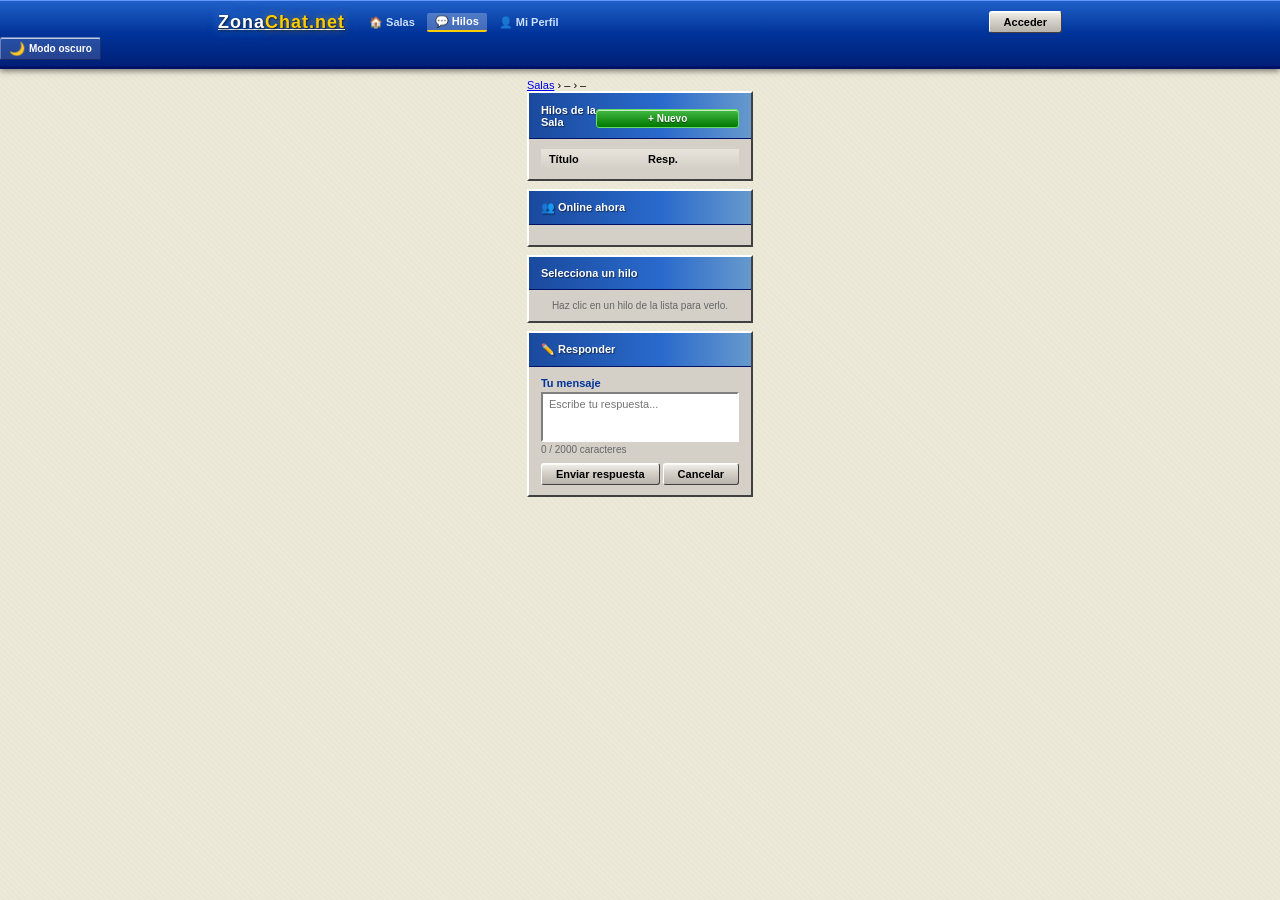
==== mi-proyecto/frontend/hilo.html @ c39f18a7 "Proyecto mejorado, frontend casi terminado" ====
<!DOCTYPE html>
<html lang="es">
<head>
<script>
    // Aplicar modo oscuro antes del primer render para evitar flash
    (function(){
        const d = localStorage.getItem('zonachat_dark');
        const sys = window.matchMedia && window.matchMedia('(prefers-color-scheme: dark)').matches;
        if (d === '1' || (d === null && sys)) document.documentElement.classList.add('dark');
    })();
</script>
    <meta charset="UTF-8"><meta name="viewport" content="width=device-width, initial-scale=1.0">
    <title>ZonaChat.net — Hilo</title>
    <meta http-equiv="Content-Security-Policy" content="default-src 'self'; script-src 'self'; style-src 'self'; img-src 'self' data:; connect-src 'self' http://localhost:3000; object-src 'none'; base-uri 'self'; form-action 'self';">
    <meta http-equiv="X-Content-Type-Options" content="nosniff">
    <meta name="referrer" content="strict-origin-when-cross-origin">
    <link rel="stylesheet" href="style.css">
    <style>
        .hilo-item { cursor:pointer; }
        .hilo-item:hover td { background:#c8d8f8; }
        .tag-nuevo { background:var(--terra-red); color:#fff; font-size:9px; padding:1px 5px; margin-left:4px; }
        .form-respuesta { background:#f0f4ff; border:1px solid #c0ccee; padding:8px; margin-top:6px; }
        .citar-bloque { background:#ffffee; border-left:3px solid #ccaa00; padding:4px 8px; margin-bottom:6px; font-size:10px; color:#665500; }
        .hilo-stats { font-size:10px; color:var(--text-system); display:flex; gap:12px; flex-wrap:wrap; }
        .acciones-hilo { display:flex; gap:4px; flex-wrap:wrap; }
    </style>
</head>
<body>
<div id="zonachat-toast-container"></div>
<nav class="glass-nav"><div class="container nav-wrapper">
    <a href="index.html" class="logo">Zona<span>Chat.net</span></a>
    <div class="nav-links">
        <a href="salas.html">🏠 Salas</a>
        <a href="hilo.html" class="activo">💬 Hilos</a>
        <a href="perfil.html">👤 Mi Perfil</a>
    </div>
    <div id="auth-controls">
        <button id="nav-login-btn" onclick="location.href='index.html'">Acceder</button>
        <button id="nav-perfil-btn" onclick="location.href='perfil.html'"></button>
        <button id="nav-mod-btn" class="btn-warn btn-small" onclick="location.href='moderacion.html'" style="display:none">🛡 Mod</button>
        <button id="nav-logout-btn" class="btn-danger btn-small" style="display:none" onclick="cerrarSesion()">Salir</button>
    </div>
</div>        <button class="dark-toggle" onclick="toggleModoOscuro()" title="Cambiar modo">
            <span class="toggle-icon">🌙</span>
            <span class="toggle-label">Modo oscuro</span>
        </button>
</nav>

<main class="container">

    <!-- Breadcrumb -->
    <div style="font-size:11px;padding:4px 0;margin-bottom:4px;color:var(--text-system)">
        <a href="salas.html">Salas</a> &rsaquo;
        <span id="bc-sala">–</span> &rsaquo;
        <span id="bc-hilo" style="color:var(--text-dark)">–</span>
    </div>

    <!-- Panel izquierdo: lista de hilos de la sala -->
    <div style="display:grid;grid-template-columns:280px 1fr;gap:8px;align-items:start">

        <div>
            <div class="glass-card">
                <div class="win-titlebar">
                    <span id="titulo-sala">Hilos de la Sala</span>
                    <button id="btn-nuevo-hilo" class="btn-small btn-success" onclick="abrirModalHilo()" style="display:none">+ Nuevo</button>
                </div>
                <div style="overflow-y:auto;max-height:480px;">
                    <table class="win-table" style="font-size:10px;">
                        <thead><tr><th>Título</th><th style="width:44px">Resp.</th></tr></thead>
                        <tbody id="lista-hilos"></tbody>
                    </table>
                </div>
            </div>

            <!-- Usuarios online en la sala -->
            <div class="glass-card">
                <div class="win-titlebar"><span>👥 Online ahora</span></div>
                <div id="lista-online" style="padding:6px 8px;"></div>
            </div>
        </div>

        <!-- Panel derecho: hilo activo -->
        <div>
            <div class="glass-card" id="panel-hilo">
                <div class="win-titlebar">
                    <span id="titulo-hilo">Selecciona un hilo</span>
                </div>
                <div id="cuerpo-hilo" class="card-body">
                    <p class="text-small text-center" style="padding:20px 0">Haz clic en un hilo de la lista para verlo.</p>
                </div>
            </div>

            <!-- Formulario nueva respuesta -->
            <div class="glass-card" id="panel-responder" style="display:none">
                <div class="win-titlebar"><span id="titulo-responder">✏️ Responder</span></div>
                <div class="card-body">
                    <div id="cita-preview" class="citar-bloque hidden"></div>
                    <div class="input-group">
                        <label for="texto-respuesta">Tu mensaje</label>
                        <textarea id="texto-respuesta" maxlength="2000" rows="4" placeholder="Escribe tu respuesta..."></textarea>
                        <span class="input-hint" id="char-count">0 / 2000 caracteres</span>
                    </div>
                    <div class="acciones-hilo">
                        <button onclick="enviarRespuesta()">Enviar respuesta</button>
                        <button onclick="cancelarRespuesta()">Cancelar</button>
                    </div>
                </div>
            </div>
        </div>
    </div>
</main>

<!-- Modal nuevo hilo -->
<div id="modal-hilo" class="modal-overlay hidden">
    <div class="glass-card modal-content" style="max-width:500px">
        <div class="win-titlebar"><span>✏️ Nuevo Hilo</span></div>
        <div class="card-body">
            <div class="input-group"><label>Título <span style="color:red">*</span></label><input type="text" id="nh-titulo" maxlength="120" placeholder="Escribe el título del hilo..."></div>
            <div class="input-group"><label>Mensaje inicial <span style="color:red">*</span></label><textarea id="nh-cuerpo" maxlength="2000" rows="5" placeholder="Escribe el primer mensaje..."></textarea></div>
            <div class="modal-buttons">
                <button onclick="confirmarNuevoHilo()" style="padding:4px 20px">Publicar</button>
                <button class="btn-danger" onclick="cerrarModalHilo()">Cancelar</button>
            </div>
        </div>
    </div>
</div>

<!-- Modal reportar -->
<div id="modal-reportar" class="modal-overlay hidden">
    <div class="glass-card modal-content">
        <div class="win-titlebar"><span>⚠️ Reportar mensaje</span></div>
        <div class="card-body">
            <p class="text-small mb-8">Indica el motivo del reporte. El equipo de moderación lo revisará.</p>
            <div class="input-group">
                <label>Motivo</label>
                <select id="reporte-motivo">
                    <option value="spam">Spam o publicidad</option>
                    <option value="ofensivo">Contenido ofensivo</option>
                    <option value="flood">Flood / repetición</option>
                    <option value="otro">Otro</option>
                </select>
            </div>
            <div class="input-group"><label>Comentario (opcional)</label><textarea id="reporte-comentario" maxlength="300" rows="3"></textarea></div>
            <div class="modal-buttons">
                <button onclick="confirmarReporte()" style="padding:4px 20px">Enviar reporte</button>
                <button class="btn-danger" onclick="cerrarModalReportar()">Cancelar</button>
            </div>
        </div>
    </div>
</div>

<script src="shared.js"></script>
<script>
'use strict';
const params    = new URLSearchParams(location.search);
const salaIdUrl = parseInt(params.get('sala')) || 1;
const hiloIdUrl = parseInt(params.get('hilo')) || null;

let hiloActivo    = null;
let citandoId     = null;
let usuarioActual = null;

window.addEventListener('DOMContentLoaded', () => {
    iniciarSesionGuardada(u => {
        usuarioActual = u;
        renderizarNavbar(u);
        if (u) document.getElementById('btn-nuevo-hilo').style.display = 'inline-block';
    }, () => renderizarNavbar(null));
    cargarSala();
    cargarOnline();
});

// ── Sala ──────────────────────────────────────────────────────────────────────
function cargarSala() {
    const sala = MOCK.salas.find(s => s.id === salaIdUrl) || MOCK.salas[0];
    document.getElementById('titulo-sala').textContent = `${sala.icono} ${sala.nombre}`;
    document.getElementById('bc-sala').textContent = sala.nombre;
    document.title = `ZonaChat.net — ${sala.nombre}`;

    const hilosDeSala = MOCK.hilos.filter(h => h.salaId === sala.id);
    const tbody = document.getElementById('lista-hilos');
    tbody.innerHTML = '';

    if (!hilosDeSala.length) {
        const tr = tbody.insertRow(); const td = tr.insertCell();
        td.colSpan=2; td.textContent='No hay hilos aún. ¡Crea el primero!';
        td.style.cssText='padding:12px;text-align:center;color:var(--text-system)';
        return;
    }

    hilosDeSala.forEach(hilo => {
        const tr = tbody.insertRow(); tr.className='hilo-item';
        tr.onclick = () => cargarHilo(hilo.id);

        const tdTit = tr.insertCell();
        const span = document.createElement('span');
        span.textContent = truncar(hilo.titulo, 40);
        span.style.fontWeight = 'bold'; span.style.color = 'var(--terra-blue-dark)';
        const autor = document.createElement('div');
        autor.textContent = `@${hilo.autor} · ${formatearFecha(hilo.fecha)}`;
        autor.style.cssText='font-size:9px;color:var(--text-system)';
        tdTit.appendChild(span); tdTit.appendChild(autor);

        const tdResp = tr.insertCell(); tdResp.textContent = hilo.respuestas.length;
        tdResp.style.cssText='text-align:center;color:var(--text-system)';
    });

    // Auto-cargar hilo si viene por URL
    const hiloInicial = hiloIdUrl
        ? hilosDeSala.find(h => h.id === hiloIdUrl)
        : hilosDeSala[0];
    if (hiloInicial) cargarHilo(hiloInicial.id);
}

// ── Hilo ──────────────────────────────────────────────────────────────────────
function cargarHilo(id) {
    hiloActivo = MOCK.hilos.find(h => h.id === id);
    if (!hiloActivo) return;

    document.getElementById('titulo-hilo').textContent = truncar(hiloActivo.titulo, 60);
    document.getElementById('bc-hilo').textContent     = truncar(hiloActivo.titulo, 40);

    const cuerpo = document.getElementById('cuerpo-hilo');
    cuerpo.innerHTML = '';

    // Mensaje original
    cuerpo.appendChild(crearTarjetaMensaje({
        id:      0,
        autor:   hiloActivo.autor,
        fecha:   hiloActivo.fecha,
        contenido: hiloActivo.contenido,
        votos:   0,
        esOriginal: true,
    }));

    // Stats
    const stats = document.createElement('div');
    stats.className = 'hilo-stats mt-4 mb-8';
    stats.innerHTML = `
        <span>👁 ${hiloActivo.vistas.toLocaleString('es-ES')} vistas</span>
        <span>💬 ${hiloActivo.respuestas.length} respuestas</span>
    `;
    cuerpo.appendChild(stats);

    // Separador
    const sep = document.createElement('hr'); sep.className='separator'; cuerpo.appendChild(sep);

    // Respuestas
    if (hiloActivo.respuestas.length === 0) {
        const p = document.createElement('p');
        p.className='text-small'; p.style.padding='8px 0';
        p.textContent = 'Sé el primero en responder.';
        cuerpo.appendChild(p);
    } else {
        hiloActivo.respuestas.forEach(r => {
            cuerpo.appendChild(crearTarjetaMensaje(r));
        });
    }

    // Botón responder
    if (usuarioActual) {
        const btnResp = document.createElement('button');
        btnResp.textContent = '✏️ Responder al hilo'; btnResp.className='mt-8';
        btnResp.onclick = () => mostrarFormRespuesta(null);
        cuerpo.appendChild(btnResp);
    }

    document.getElementById('panel-responder').style.display = 'none';
    cancelarRespuesta();
}

function crearTarjetaMensaje(r) {
    const card = document.createElement('div');
    card.className = `post-card${r.esOriginal? '':' respuesta-anidada'}`;

    // Header
    const header = document.createElement('div'); header.className='post-header';

    const av = document.createElement('div');
    av.className='avatar avatar-sm';
    av.textContent = (r.autor||'?')[0].toUpperCase();

    const nombre = document.createElement('strong'); nombre.textContent = `@${r.autor}`;
    const fecha  = document.createElement('span');  fecha.className='fecha'; fecha.textContent = formatearFecha(r.fecha);

    if (r.moderador) {
        const badge = document.createElement('span'); badge.className='badge-mod'; badge.textContent='MOD'; header.appendChild(badge);
    }
    header.append(av, nombre, fecha);
    if (r.esOriginal) {
        const badgeOP = document.createElement('span'); badgeOP.style.cssText='font-size:9px;background:#003399;color:#fff;padding:1px 5px;margin-left:2px'; badgeOP.textContent='OP'; header.appendChild(badgeOP);
    }

    // Contenido
    const content = document.createElement('div'); content.className='post-content mt-4'; content.textContent=r.contenido;

    // Acciones
    const acciones = document.createElement('div'); acciones.className='post-actions';

    const btnVotar = document.createElement('button'); btnVotar.className='btn-small';
    btnVotar.textContent=`▲ ${r.votos||0}`; btnVotar.title='Votar mensaje';
    btnVotar.onclick = () => { if(!usuarioActual){mostrarAviso('Debes iniciar sesión para votar.','error');return;} r.votos=(r.votos||0)+1; btnVotar.textContent=`▲ ${r.votos}`; mostrarAviso('Voto registrado.','success'); };

    const btnCitar = document.createElement('button'); btnCitar.className='btn-small';
    btnCitar.textContent='↩ Citar'; btnCitar.title='Citar este mensaje';
    btnCitar.onclick = () => { if(!usuarioActual){mostrarAviso('Debes iniciar sesión.','error');return;} mostrarFormRespuesta(r); };

    const btnReportar = document.createElement('button'); btnReportar.className='btn-small btn-warn';
    btnReportar.textContent='⚑ Reportar';
    btnReportar.onclick = () => { if(!usuarioActual){mostrarAviso('Debes iniciar sesión.','error');return;} abrirModalReportar(r.id||0); };

    acciones.append(btnVotar, btnCitar, btnReportar);

    // Borrar (solo mod/admin, no en mensaje original)
    if (!r.esOriginal && usuarioActual && (usuarioActual.rol==='moderador'||usuarioActual.rol==='admin')) {
        const btnBorrar = document.createElement('button'); btnBorrar.className='btn-small btn-danger';
        btnBorrar.textContent='🗑 Borrar';
        btnBorrar.onclick = () => {
            hiloActivo.respuestas = hiloActivo.respuestas.filter(x => x.id !== r.id);
            cargarHilo(hiloActivo.id);
            mostrarAviso('Mensaje eliminado.','success');
        };
        acciones.appendChild(btnBorrar);
    }

    card.append(header, content, acciones);
    return card;
}

// ── Formulario respuesta ──────────────────────────────────────────────────────
function mostrarFormRespuesta(citado) {
    citandoId = citado ? citado.id : null;
    const panel   = document.getElementById('panel-responder');
    const preview = document.getElementById('cita-preview');
    const textarea= document.getElementById('texto-respuesta');

    if (citado) {
        preview.classList.remove('hidden');
        preview.textContent = `Citando a @${citado.autor}: "${truncar(citado.contenido, 80)}"`;
        document.getElementById('titulo-responder').textContent = `↩ Respondiendo a @${citado.autor}`;
    } else {
        preview.classList.add('hidden');
        document.getElementById('titulo-responder').textContent = '✏️ Responder al hilo';
    }

    panel.style.display = 'block';
    textarea.value = '';
    textarea.focus();
    panel.scrollIntoView({ behavior: 'smooth', block: 'start' });
}

document.addEventListener('DOMContentLoaded', () => {
    const ta = document.getElementById('texto-respuesta');
    if (ta) ta.addEventListener('input', () => {
        document.getElementById('char-count').textContent = `${ta.value.length} / 2000 caracteres`;
    });
});

function cancelarRespuesta() {
    citandoId = null;
    const ta = document.getElementById('texto-respuesta');
    if (ta) ta.value = '';
    document.getElementById('cita-preview').classList.add('hidden');
}

function enviarRespuesta() {
    if (!usuarioActual) { mostrarAviso('Debes iniciar sesión.', 'error'); return; }
    if (!hiloActivo)    { mostrarAviso('Selecciona un hilo primero.', 'error'); return; }

    const ta    = document.getElementById('texto-respuesta');
    const texto = ta.value.trim();
    if (!texto) { mostrarAviso('El mensaje no puede estar vacío.', 'error'); return; }
    if (texto.length > 2000) { mostrarAviso('El mensaje es demasiado largo.', 'error'); return; }

    const nuevaResp = {
        id:        Date.now(),
        autor:     usuarioActual.nombre,
        fecha:     new Date().toISOString(),
        contenido: texto,
        votos:     0,
        moderador: usuarioActual.rol === 'moderador',
        citandoId: citandoId,
    };

    hiloActivo.respuestas.push(nuevaResp);
    cargarHilo(hiloActivo.id);
    document.getElementById('panel-responder').style.display = 'none';
    mostrarAviso('Respuesta publicada.', 'success');
    // TODO: fetch POST /api/hilos/:id/respuestas
}

// ── Nuevo hilo ────────────────────────────────────────────────────────────────
function abrirModalHilo()  { document.getElementById('modal-hilo').classList.remove('hidden'); }
function cerrarModalHilo() { document.getElementById('modal-hilo').classList.add('hidden'); }

function confirmarNuevoHilo() {
    if (!usuarioActual) { mostrarAviso('Debes iniciar sesión.', 'error'); return; }
    const titulo = document.getElementById('nh-titulo').value.trim();
    const cuerpo = document.getElementById('nh-cuerpo').value.trim();
    if (!titulo) { mostrarAviso('El título es obligatorio.', 'error'); return; }
    if (!cuerpo) { mostrarAviso('El mensaje inicial es obligatorio.', 'error'); return; }

    const nuevoHilo = {
        id: Date.now(), salaId: salaIdUrl,
        titulo, autor: usuarioActual.nombre,
        fecha: new Date().toISOString(),
        vistas: 1, contenido: cuerpo, respuestas: [],
    };
    MOCK.hilos.push(nuevoHilo);
    cerrarModalHilo();
    document.getElementById('nh-titulo').value = '';
    document.getElementById('nh-cuerpo').value = '';
    cargarSala();
    cargarHilo(nuevoHilo.id);
    mostrarAviso('Hilo creado correctamente.', 'success');
}

// ── Reporte ────────────────────────────────────────────────────────────────────
let reportandoMsgId = null;
function abrirModalReportar(id) { reportandoMsgId=id; document.getElementById('modal-reportar').classList.remove('hidden'); }
function cerrarModalReportar()  { document.getElementById('modal-reportar').classList.add('hidden'); }
function confirmarReporte() {
    const motivo = document.getElementById('reporte-motivo').value;
    MOCK.reportes.push({ id: Date.now(), tipo:'mensaje', objetivo:`msg#${reportandoMsgId}`, razon: motivo, estado:'pendiente', fecha: new Date().toISOString() });
    cerrarModalReportar();
    mostrarAviso('Reporte enviado. El equipo de moderación lo revisará.', 'success');
}

// ── Online ─────────────────────────────────────────────────────────────────────
function cargarOnline() {
    const cont = document.getElementById('lista-online');
    MOCK.usuarios.filter(u => u.estado==='online').forEach(u => {
        const div = document.createElement('div');
        div.style.cssText='display:flex;align-items:center;gap:6px;padding:3px 0;border-bottom:1px dotted #ccc;font-size:11px';
        const dot = document.createElement('span'); dot.className=`dot-${u.estado}`;
        const av  = document.createElement('div');  av.className='avatar avatar-sm'; av.textContent=u.nombre[0].toUpperCase();
        const nom = document.createElement('span'); nom.textContent=u.nombre;
        if (u.rol==='moderador') { const b=document.createElement('span'); b.className='badge-mod'; b.textContent='MOD'; div.append(dot,av,nom,b); }
        else if (u.rol==='admin') { const b=document.createElement('span'); b.className='badge-admin'; b.textContent='ADMIN'; div.append(dot,av,nom,b); }
        else div.append(dot,av,nom);
        cont.appendChild(div);
    });
}
</script>
<script>document.addEventListener("DOMContentLoaded", inicializarModoOscuro);</script>
</body></html>
---- mi-proyecto/frontend/style.css ----
/* ═══════════════════════════════════════════════════════════════════════════
   AeroForum — style.css
   Estética inspirada en el Chat de Terra (2000-2005)
   Frutiger Aero meets Windows XP / IE6 era:
   paneles con bisel, gradientes azul corporativo, gris perla, tipografía
   pequeña y densa, bordes 3D, listas de usuarios, barra de título clásica.
   ═══════════════════════════════════════════════════════════════════════════ */

/* ── Variables de color Terra ─────────────────────────────────────────────── */
:root {
    --terra-blue-dark:    #003399;   /* Azul corporativo Terra oscuro */
    --terra-blue-mid:     #0055cc;   /* Azul medio – gradientes */
    --terra-blue-light:   #4488ff;   /* Azul claro – hover, acentos */
    --terra-blue-header:  #1a4a9e;   /* Barra de título */
    --terra-green:        #009900;   /* Verde online */
    --terra-red:          #cc0000;   /* Rojo error / offline */
    --terra-yellow:       #ffcc00;   /* Amarillo – iconos especiales */

    --win-gray:           #d4d0c8;   /* Gris clásico Windows */
    --win-gray-light:     #ece9d8;   /* Fondo panel claro XP */
    --win-gray-dark:      #808080;   /* Sombra borde 3D */
    --win-white:          #ffffff;
    --win-border-light:   #ffffff;   /* Borde relieve – lado iluminado */
    --win-border-dark:    #808080;   /* Borde relieve – lado sombra */
    --win-border-darker:  #404040;   /* Borde relieve exterior */

    --text-dark:          #000000;
    --text-label:         #003399;
    --text-chat:          #111111;
    --text-system:        #666666;
    --text-white:         #ffffff;

    --font-ui:   'Tahoma', 'Arial', sans-serif;   /* Fuente icónica de Terra/XP */
    --font-size: 11px;
}

/* ── Reset ────────────────────────────────────────────────────────────────── */
*, *::before, *::after { box-sizing: border-box; margin: 0; padding: 0; }

body {
    font-family: var(--font-ui);
    font-size:   var(--font-size);
    background:  var(--win-gray-light);
    color:       var(--text-dark);
    min-height:  100vh;
    display:     flex;
    flex-direction: column;
    /* Textura de fondo sutil – el clásico patrón de escritorio */
    background-image: repeating-linear-gradient(
        45deg,
        transparent,
        transparent 2px,
        rgba(0,0,0,0.01) 2px,
        rgba(0,0,0,0.01) 4px
    );
}

/* ── Utilidad: borde bisel 3D estilo Windows ─────────────────────────────── */
.bevel {
    border-top:    2px solid var(--win-border-light);
    border-left:   2px solid var(--win-border-light);
    border-right:  2px solid var(--win-border-dark);
    border-bottom: 2px solid var(--win-border-dark);
}

.bevel-inset {
    border-top:    2px solid var(--win-border-dark);
    border-left:   2px solid var(--win-border-dark);
    border-right:  2px solid var(--win-border-light);
    border-bottom: 2px solid var(--win-border-light);
}

/* ── Contenedor principal ────────────────────────────────────────────────── */
.container {
    max-width: 860px;
    margin:    0 auto;
    padding:   0 8px;
}

/* ── Navbar / Barra superior estilo Terra ────────────────────────────────── */
.glass-nav {
    background: linear-gradient(180deg,
        #2060c8 0%,
        var(--terra-blue-dark) 50%,
        #001f77 100%
    );
    border-bottom: 3px solid #001166;
    box-shadow:    0 2px 6px rgba(0,0,0,0.5);
    padding:       6px 0;
    margin-bottom: 10px;
    /* Línea de brillo superior característica */
    border-top:    1px solid #6699ff;
}

.nav-wrapper {
    display:         flex;
    align-items:     center;
    justify-content: space-between;
    padding:         4px 8px;
}

/* Logo Terra */
.logo {
    font-size:   18px;
    font-weight: bold;
    color:       var(--text-white);
    text-shadow: 1px 1px 3px rgba(0,0,0,0.8),
                 0 0 12px rgba(100,180,255,0.6);
    letter-spacing: 1px;
    cursor: pointer;
    user-select: none;
}
.logo span {
    color: var(--terra-yellow);
    text-shadow: 1px 1px 2px rgba(0,0,0,0.6),
                 0 0 8px rgba(255,200,0,0.5);
}

/* Controles de auth en navbar */
#auth-controls {
    display: flex;
    gap: 6px;
    align-items: center;
}

/* ── Botones estilo Windows XP / Terra ────────────────────────────────────── */
button {
    font-family:   var(--font-ui);
    font-size:     11px;
    font-weight:   bold;
    padding:       4px 14px;
    cursor:        pointer;
    border:        none;
    border-radius: 3px;
    color:         var(--text-dark);
    background:    linear-gradient(180deg,
        #f0f0e8 0%,
        var(--win-gray) 45%,
        #b8b4ac 100%
    );
    border-top:    1px solid var(--win-border-light);
    border-left:   1px solid var(--win-border-light);
    border-right:  1px solid var(--win-border-darker);
    border-bottom: 1px solid var(--win-border-darker);
    box-shadow:    inset 0 1px 0 rgba(255,255,255,0.7);
    transition:    none;
    min-width: 60px;
}

button:hover {
    background: linear-gradient(180deg,
        #ddeeff 0%,
        #aaccff 45%,
        #6699dd 100%
    );
    border-color: var(--terra-blue-mid);
    color: var(--text-dark);
    transform: none;
    box-shadow: inset 0 1px 0 rgba(255,255,255,0.5);
}

button:active {
    background: linear-gradient(180deg,
        #8ab0e8 0%,
        #6699cc 100%
    );
    border-top:    1px solid var(--win-border-darker);
    border-left:   1px solid var(--win-border-darker);
    border-right:  1px solid var(--win-border-light);
    border-bottom: 1px solid var(--win-border-light);
    box-shadow: none;
}

/* Botón primario – azul Terra */
.btn-primary {
    background: linear-gradient(180deg,
        #4488ee 0%,
        var(--terra-blue-mid) 50%,
        #002288 100%
    );
    color:     var(--text-white);
    border-top:   1px solid #88aaff;
    border-left:  1px solid #88aaff;
    border-right: 1px solid #001166;
    border-bottom:1px solid #001166;
    text-shadow:  0 1px 1px rgba(0,0,0,0.6);
    width: 100%;
    padding: 6px;
}
.btn-primary:hover {
    background: linear-gradient(180deg,
        #66aaff 0%,
        #2266dd 50%,
        #0033aa 100%
    );
    color: var(--text-white);
}

/* Botón peligro */
.btn-danger {
    background: linear-gradient(180deg,
        #ff7766 0%,
        #cc2200 50%,
        #880000 100%
    );
    color: var(--text-white);
    border-color: #ff4422;
    text-shadow: 0 1px 1px rgba(0,0,0,0.6);
}
.btn-danger:hover {
    background: linear-gradient(180deg, #ff9988 0%, #dd3311 100%);
    color: var(--text-white);
}

/* Botón pequeño sidebar */
.btn-small {
    font-size: 10px;
    padding:   3px 8px;
    margin-top: 6px;
    width: 100%;
}

/* Botón éxito */
.btn-success {
    background: linear-gradient(180deg, #44bb44 0%, #007700 100%);
    color: var(--text-white);
    border-color: #66dd66;
    text-shadow: 0 1px 1px rgba(0,0,0,0.5);
    font-size: 10px;
    padding: 3px 10px;
}

/* ── Panel / Tarjeta estilo ventana Windows ───────────────────────────────── */
.glass-card {
    background:    var(--win-gray);
    border-radius: 0;
    border:        none;
    box-shadow:    none;
    padding:       0;
    margin-bottom: 8px;
    /* Borde bisel exterior completo */
    border-top:    2px solid var(--win-border-light);
    border-left:   2px solid var(--win-border-light);
    border-right:  2px solid var(--win-border-darker);
    border-bottom: 2px solid var(--win-border-darker);
    position:      relative;
    overflow:      hidden;
}

/* Barra de título azul dentro de cada panel */
.glass-card > h2:first-child,
.glass-card > header:first-child {
    background: linear-gradient(90deg,
        var(--terra-blue-header) 0%,
        #2a6acc 60%,
        #6699cc 100%
    );
    color:         var(--text-white);
    font-size:     12px;
    font-weight:   bold;
    padding:       4px 8px;
    text-shadow:   1px 1px 1px rgba(0,0,0,0.5);
    border-bottom: 1px solid #001166;
    letter-spacing: 0.3px;
    margin-bottom: 0;
}

/* Contenido interior con padding */
.glass-card > *:not(h2):not(header),
.glass-card > form {
    padding: 10px 12px;
}

/* Quitar el ::before del glassmorphism original */
.glass-card::before { display: none; }

/* ── Badge público ────────────────────────────────────────────────────────── */
.status-badge {
    background: var(--terra-green);
    color:      var(--text-white);
    font-size:  9px;
    font-weight: bold;
    padding:    1px 6px;
    border-radius: 2px;
    border: 1px solid #005500;
    text-transform: uppercase;
    letter-spacing: 0.5px;
}

.section-header {
    display:         flex;
    align-items:     center;
    justify-content: space-between;
    background: linear-gradient(90deg,
        var(--terra-blue-header) 0%,
        #2a6acc 60%,
        #6699cc 100%
    );
    padding:       4px 8px;
    border-bottom: 1px solid #001166;
}

.section-header h2 {
    color:       var(--text-white);
    font-size:   12px;
    font-weight: bold;
    text-shadow: 1px 1px 1px rgba(0,0,0,0.5);
    background:  none;
    padding:     0;
    border:      none;
}

/* ── Inputs estilo Terra ──────────────────────────────────────────────────── */
.input-group {
    margin-bottom: 8px;
}

label {
    display:     block;
    font-size:   11px;
    font-weight: bold;
    color:       var(--text-label);
    margin-bottom: 3px;
}

input[type="email"],
input[type="password"],
input[type="text"] {
    width:         100%;
    padding:       4px 6px;
    font-family:   var(--font-ui);
    font-size:     11px;
    color:         var(--text-dark);
    background:    var(--win-white);
    border-radius: 0;
    border-top:    2px solid var(--win-border-dark);
    border-left:   2px solid var(--win-border-dark);
    border-right:  2px solid var(--win-border-light);
    border-bottom: 2px solid var(--win-border-light);
    outline:       none;
    transition:    none;
}

input:focus {
    border-color:  var(--terra-blue-mid);
    box-shadow:    inset 0 0 0 1px rgba(0, 85, 204, 0.3);
}

input.valid {
    border-color: var(--terra-green) !important;
    box-shadow:   inset 0 0 0 1px rgba(0,153,0,0.3) !important;
}

input.invalid {
    border-color: var(--terra-red) !important;
    box-shadow:   inset 0 0 0 1px rgba(204,0,0,0.3) !important;
}

/* ── Hints de validación ──────────────────────────────────────────────────── */
.input-hint {
    font-size:   10px;
    display:     block;
    margin-top:  2px;
    color:       var(--text-system);
}
.hint-success { color: #005500; font-weight: bold; }
.hint-error   { color: var(--terra-red); font-weight: bold; }

/* ── Barra de fortaleza de contraseña ─────────────────────────────────────── */
.strength-meter-container {
    width:         100%;
    height:        8px;
    background:    var(--win-white);
    margin-top:    4px;
    border-top:    1px solid var(--win-border-dark);
    border-left:   1px solid var(--win-border-dark);
    border-right:  1px solid var(--win-border-light);
    border-bottom: 1px solid var(--win-border-light);
    overflow:      hidden;
}

.strength-bar {
    height:     100%;
    width:      0%;
    transition: width 0.3s ease, background 0.3s ease;
}

.weak   { background: var(--terra-red); }
.medium { background: #ff8800; }
.strong { background: var(--terra-green); }
.ultra  { background: linear-gradient(90deg, var(--terra-blue-mid), var(--terra-green)); }

/* ── Footer de formulario ─────────────────────────────────────────────────── */
.form-footer {
    font-size:  10px;
    color:      var(--text-system);
    text-align: center;
    margin-top: 6px;
    padding-top: 6px;
    border-top: 1px solid #b0acac;
}
.form-footer a {
    color:           var(--terra-blue-mid);
    text-decoration: underline;
    cursor:          pointer;
}
.form-footer a:hover { color: var(--terra-blue-dark); }

/* ── Mensajes / Posts ─────────────────────────────────────────────────────── */
#contenedor-mensajes-publicos {
    padding: 6px 8px;
    max-height: 300px;
    overflow-y: auto;
    background: var(--win-white);
    border-top:    1px solid var(--win-border-dark);
    border-left:   1px solid var(--win-border-dark);
    border-right:  1px solid var(--win-border-light);
    border-bottom: 1px solid var(--win-border-light);
    margin: 8px 10px;
}

.post-card {
    background:    var(--win-white);
    border:        none;
    border-bottom: 1px dotted #cccccc;
    border-radius: 0;
    padding:       4px 2px;
    margin-top:    0;
}
.post-card:last-child { border-bottom: none; }

.post-header {
    display:     flex;
    align-items: center;
    gap:         6px;
    margin-bottom: 2px;
}
.post-header strong {
    color:       var(--terra-blue-dark);
    font-size:   11px;
}
.post-header span {
    color:     var(--text-system);
    font-size: 9px;
}
.post-card p {
    font-size: 11px;
    color:     var(--text-chat);
    padding:   0 2px;
}

/* ── Tarjeta de invitación ────────────────────────────────────────────────── */
.invite-card {
    background: #fffff0;
    border:     1px solid #cccc00 !important;
    padding:    6px !important;
    margin:     4px 0;
    animation:  none; /* Sin pulseGlow – Terra era estático */
}
.invite-card h3 {
    font-size:    11px;
    color:        var(--terra-blue-dark);
    margin-bottom: 4px;
}

/* ── Portal – Layout de dos columnas ──────────────────────────────────────── */
.portal-grid {
    display:               grid;
    grid-template-columns: 180px 1fr;
    gap:                   6px;
    height:                calc(100vh - 80px);
    max-height:            520px;
    padding-bottom:        6px;
}

/* ── Sidebar de grupos estilo lista de usuarios Terra ─────────────────────── */
.glass-sidebar {
    background:    var(--win-gray);
    border-radius: 0;
    border-top:    2px solid var(--win-border-light);
    border-left:   2px solid var(--win-border-light);
    border-right:  2px solid var(--win-border-darker);
    border-bottom: 2px solid var(--win-border-darker);
    padding:       0;
    display:       flex;
    flex-direction: column;
    overflow:      hidden;
}

.glass-sidebar h3 {
    background: linear-gradient(90deg,
        var(--terra-blue-header) 0%,
        #2a6acc 100%
    );
    color:       var(--text-white);
    font-size:   11px;
    font-weight: bold;
    padding:     4px 8px;
    border-bottom: 1px solid #001166;
}

#lista-grupos {
    list-style: none;
    flex:       1;
    overflow-y: auto;
    background: var(--win-white);
    border-top:    1px solid var(--win-border-dark);
    border-left:   1px solid var(--win-border-dark);
    margin:     4px 6px 4px 6px;
    padding:    2px;
}

.grupo-item {
    padding:       3px 6px;
    font-size:     11px;
    cursor:        pointer;
    color:         var(--text-dark);
    border-bottom: 1px solid #eeeeee;
    display:       flex;
    align-items:   center;
    gap:           4px;
    white-space:   nowrap;
    overflow:      hidden;
    text-overflow: ellipsis;
}
.grupo-item:hover {
    background: #c8d8f8;
    color:      var(--terra-blue-dark);
}
.grupo-item.active {
    background: var(--terra-blue-mid);
    color:      var(--text-white);
    font-weight: bold;
}

/* ── Panel principal del chat ─────────────────────────────────────────────── */
.main-feed {
    display:        flex;
    flex-direction: column;
    height:         100%;
    overflow:       hidden;
}

.feed-header {
    background: linear-gradient(90deg,
        var(--terra-blue-header) 0%,
        #2a6acc 60%,
        #6699cc 100%
    );
    padding:       4px 8px;
    border-bottom: 1px solid #001166;
}
.feed-header h2 {
    color:       var(--text-white);
    font-size:   11px;
    font-weight: bold;
    text-shadow: 1px 1px 1px rgba(0,0,0,0.5);
    background:  none;
    padding:     0;
}

/* Viewport del chat – área de mensajes con scroll */
.chat-viewport {
    flex:       1;
    overflow-y: auto;
    background: var(--win-white);
    border-top:    1px solid var(--win-border-dark);
    border-left:   1px solid var(--win-border-dark);
    border-right:  1px solid var(--win-border-light);
    border-bottom: 1px solid var(--win-border-light);
    margin:     4px 6px;
    padding:    4px;
    font-size:  11px;
}

/* Scrollbar estilo Windows en el chat */
.chat-viewport::-webkit-scrollbar { width: 16px; }
.chat-viewport::-webkit-scrollbar-track {
    background: var(--win-gray);
    border-left: 1px solid var(--win-border-dark);
}
.chat-viewport::-webkit-scrollbar-thumb {
    background: linear-gradient(180deg, #e0dcd4 0%, var(--win-gray) 50%, #b0aca4 100%);
    border-top:    1px solid var(--win-border-light);
    border-left:   1px solid var(--win-border-light);
    border-right:  1px solid var(--win-border-darker);
    border-bottom: 1px solid var(--win-border-darker);
}
.chat-viewport::-webkit-scrollbar-button {
    background: var(--win-gray);
    border-top:    1px solid var(--win-border-light);
    border-left:   1px solid var(--win-border-light);
    border-right:  1px solid var(--win-border-darker);
    border-bottom: 1px solid var(--win-border-darker);
    height: 16px;
}

/* ── Área de entrada de mensaje ────────────────────────────────────────────── */
.input-area {
    padding:    4px 6px 6px;
    background: var(--win-gray);
    border-top: 1px solid var(--win-border-dark);
}

textarea {
    width:         100%;
    height:        50px;
    font-family:   var(--font-ui);
    font-size:     11px;
    color:         var(--text-dark);
    background:    var(--win-white);
    border-radius: 0;
    border-top:    2px solid var(--win-border-dark);
    border-left:   2px solid var(--win-border-dark);
    border-right:  2px solid var(--win-border-light);
    border-bottom: 2px solid var(--win-border-light);
    padding:       4px 6px;
    resize:        none;
    outline:       none;
    display:       block;
}
textarea:focus {
    border-color: var(--terra-blue-mid);
}

.input-actions {
    display:    flex;
    gap:        4px;
    margin-top: 4px;
    justify-content: flex-end;
}

/* ── Notificaciones Toast estilo Terra ────────────────────────────────────── */
#zonachat-toast-container {
    position:       fixed;
    bottom:         16px;
    right:          16px;
    z-index:        9999;
    display:        flex;
    flex-direction: column;
    gap:            4px;
}

.zonachat-toast {
    background: var(--win-gray);
    border-top:    2px solid var(--win-border-light);
    border-left:   2px solid var(--win-border-light);
    border-right:  2px solid var(--win-border-darker);
    border-bottom: 2px solid var(--win-border-darker);
    border-radius: 0;
    backdrop-filter: none;
    padding:        0;
    min-width:      240px;
    max-width:      320px;
    font-size:      11px;
    box-shadow:     2px 2px 6px rgba(0,0,0,0.4);
    animation:      slideInTerra 0.2s ease-out forwards;
    overflow:       hidden;
}

/* Barra de título del toast */
.zonachat-toast::before {
    content:    attr(data-title);
    display:    block;
    background: linear-gradient(90deg,
        var(--terra-blue-header) 0%,
        #2a6acc 60%,
        #6699cc 100%
    );
    color:       var(--text-white);
    font-size:   11px;
    font-weight: bold;
    padding:     3px 8px;
    text-shadow: 1px 1px 1px rgba(0,0,0,0.5);
}

.zonachat-toast .toast-body {
    padding: 6px 10px;
    color:   var(--text-dark);
}

.zonachat-toast.error::before {
    background: linear-gradient(90deg, #990000 0%, #cc2200 60%, #dd4422 100%);
}

.zonachat-toast.success::before {
    background: linear-gradient(90deg,
        var(--terra-blue-header) 0%,
        #2a6acc 60%,
        #6699cc 100%
    );
}

@keyframes slideInTerra {
    from { transform: translateX(110%); opacity: 0; }
    to   { transform: translateX(0);   opacity: 1; }
}

.fade-out {
    animation: fadeOutTerra 0.3s ease-in forwards;
}

@keyframes fadeOutTerra {
    to { opacity: 0; transform: translateY(8px); }
}

/* ── Modal ────────────────────────────────────────────────────────────────── */
.modal-overlay {
    position:        fixed;
    inset:           0;
    background:      rgba(0, 0, 0, 0.5);
    display:         flex;
    align-items:     center;
    justify-content: center;
    z-index:         1000;
}

.modal-content {
    min-width: 280px;
    max-width: 360px;
    width:     90%;
}

.modal-content input {
    margin-bottom: 10px;
}

.modal-buttons {
    display:         flex;
    gap:             6px;
    justify-content: flex-end;
    padding-top:     6px;
    border-top:      1px solid #b0aca4;
}

/* ── Elementos de fondo – desactivados en estilo Terra ───────────────────── */
.background-decor { display: none; }

/* ── Scrollbar global ─────────────────────────────────────────────────────── */
::-webkit-scrollbar       { width: 16px; height: 16px; }
::-webkit-scrollbar-track { background: var(--win-gray); }
::-webkit-scrollbar-thumb {
    background:    var(--win-gray);
    border-top:    1px solid var(--win-border-light);
    border-left:   1px solid var(--win-border-light);
    border-right:  1px solid var(--win-border-darker);
    border-bottom: 1px solid var(--win-border-darker);
    min-height:    20px;
}

/* ── Extras para páginas nuevas ─────────────────────────────────────────── */
.win-titlebar {
    background: linear-gradient(90deg, var(--terra-blue-header) 0%, #2a6acc 60%, #6699cc 100%);
    color: #fff; font-size: 11px; font-weight: bold;
    padding: 4px 8px; border-bottom: 1px solid #001166;
    text-shadow: 1px 1px 1px rgba(0,0,0,0.5);
    display: flex; align-items: center; justify-content: space-between;
}
.card-body { padding: 10px 12px; }
.separator { border: none; border-top: 1px solid var(--win-bd); border-bottom: 1px solid var(--win-bl); margin: 8px 0; }
.d-flex { display: flex; }
.gap-4  { gap: 4px; }
.gap-8  { gap: 8px; }
.align-center { align-items: center; }
.justify-between { justify-content: space-between; }
.text-small  { font-size: 10px; color: var(--text-system); }
.text-center { text-align: center; }
.mt-4  { margin-top: 4px; }
.mt-8  { margin-top: 8px; }
.mb-8  { margin-bottom: 8px; }
.hidden { display: none !important; }
.background-decor { display: none; }
.win-table { width: 100%; border-collapse: collapse; font-size: 11px; }
.win-table th { background: linear-gradient(180deg, #e8e4dc 0%, var(--win-gray) 100%); border-right: 1px solid var(--win-bd); border-bottom: 2px solid var(--win-bd); padding: 4px 8px; text-align: left; font-weight: bold; cursor: pointer; user-select: none; white-space: nowrap; }
.win-table th:hover { background: linear-gradient(180deg, #d0dcf0 0%, #b8c8e8 100%); }
.win-table td { padding: 3px 8px; border-bottom: 1px solid #ddd; vertical-align: middle; }
.win-table tr:hover td { background: #c8d8f8; }
.paginacion { display: flex; gap: 3px; align-items: center; padding: 4px 0; flex-wrap: wrap; }
.paginacion button { min-width: 26px; padding: 3px 6px; font-size: 11px; }
.paginacion button.activa { background: linear-gradient(180deg, #4488ee 0%, var(--terra-blue-mid) 100%); color: #fff; border-color: #001166; }
.paginacion-info { font-size: 10px; color: var(--text-system); margin-left: 8px; }
.modal-overlay { position: fixed; inset: 0; background: rgba(0,0,0,0.5); display: flex; align-items: center; justify-content: center; z-index: 1000; }
.modal-content { min-width: 280px; max-width: 420px; width: 90%; }
.modal-buttons { display: flex; gap: 6px; justify-content: flex-end; padding-top: 8px; border-top: 1px solid #b0aca4; margin-top: 8px; }
.avatar { display: inline-flex; align-items: center; justify-content: center; background: linear-gradient(135deg, #4488ee, #002288); color: #fff; font-weight: bold; user-select: none; flex-shrink: 0; border-color: var(--win-bd) var(--win-bl) var(--win-bl) var(--win-bd); border-style: solid; border-width: 1px; }
.avatar-sm { width: 24px; height: 24px; font-size: 11px; }
.avatar-md { width: 48px; height: 48px; font-size: 20px; }
.avatar-lg { width: 80px; height: 80px; font-size: 32px; }
.dot-online  { display: inline-block; width: 8px; height: 8px; border-radius: 50%; background: var(--terra-green); border: 1px solid #005500; flex-shrink: 0; }
.dot-offline { display: inline-block; width: 8px; height: 8px; border-radius: 50%; background: var(--win-gray-dark); border: 1px solid #404040; flex-shrink: 0; }
.badge-mod   { background: var(--terra-blue-mid); color: #fff; font-size: 9px; padding: 1px 5px; border: 1px solid #001166; }
.badge-admin { background: var(--terra-red); color: #fff; font-size: 9px; padding: 1px 5px; border: 1px solid #880000; }
.status-badge { background: var(--terra-green); color: #fff; font-size: 9px; font-weight: bold; padding: 1px 6px; border: 1px solid #005500; text-transform: uppercase; letter-spacing: 0.5px; }
.section-header { display: flex; align-items: center; justify-content: space-between; }
.post-card { background: var(--win-white); border-bottom: 1px dotted #ccc; padding: 6px 8px; font-size: 11px; }
.post-card:last-child { border-bottom: none; }
.post-header { display: flex; align-items: center; gap: 6px; margin-bottom: 3px; flex-wrap: wrap; }
.post-header strong { color: var(--terra-blue-dark); font-size: 11px; }
.post-header .fecha { color: var(--text-system); font-size: 10px; }
.post-content { color: var(--text-dark); line-height: 1.5; padding: 0 2px; }
.post-actions { margin-top: 5px; display: flex; gap: 4px; align-items: center; }
.respuesta-anidada { margin-left: 28px; border-left: 3px solid var(--terra-blue-light); background: #f8f8ff; }
.estado-pendiente { background: #fff3cd; color: #664d00; border: 1px solid #ffcc00; padding: 1px 6px; font-size: 10px; }
.estado-resuelto  { background: #d4edda; color: #155724; border: 1px solid #28a745; padding: 1px 6px; font-size: 10px; }
.nav-links { display: flex; gap: 4px; align-items: center; flex: 1; padding-left: 16px; }
.nav-links a { color: #cce0ff; font-size: 11px; font-weight: bold; text-decoration: none; padding: 2px 8px; border-radius: 2px; }
.nav-links a:hover  { background: rgba(255,255,255,0.2); color: #fff; }
.nav-links a.activo { background: rgba(255,255,255,0.25); color: #fff; border-bottom: 2px solid var(--terra-yellow); }
#nav-perfil-btn, #nav-mod-btn, #nav-logout-btn { display: none; }
.btn-warn { background: linear-gradient(180deg, #ffdd55 0%, #cc8800 100%); color: #442200; border-color: #ffee88 #885500 #885500 #ffee88; }
.btn-warn:hover { background: linear-gradient(180deg, #ffee88 0%, #ddaa00 100%); }

/* ══════════════════════════════════════════════════════════════════════════
   MODO OSCURO — ZonaChat.net
   Activado añadiendo la clase 'dark' al <html>.
   Paleta: fondo carbón, paneles gris pizarra, acentos azul eléctrico.
   Mantiene el lenguaje visual Win98/Terra pero con cromatismo nocturno.
   ══════════════════════════════════════════════════════════════════════════ */

html.dark {
    --terra-blue-dark:   #5599ff;
    --terra-blue-mid:    #4488ee;
    --terra-blue-light:  #88bbff;
    --terra-blue-header: #1a3a6e;
    --terra-green:       #44cc44;
    --terra-red:         #ff5555;
    --terra-yellow:      #ffdd44;

    --win-gray:          #2d2d2d;
    --win-gray-light:    #1a1a1a;
    --win-gray-dark:     #555555;
    --win-white:         #1e1e1e;
    --win-bl:            #555555;
    --win-bd:            #111111;
    --win-bdd:           #000000;

    --text-dark:         #e8e8e8;
    --text-label:        #88bbff;
    --text-system:       #888888;
    --text-white:        #ffffff;
    --text-link:         #77aaff;
}

/* Fondo general oscuro */
html.dark body {
    background: #1a1a1a;
    color: var(--text-dark);
}

/* Navbar oscura */
html.dark .glass-nav {
    background: linear-gradient(180deg, #0d1f44 0%, #0a1530 55%, #060e20 100%);
    border-top-color: #2244aa;
    border-bottom-color: #000;
}

/* Barras de título de panel */
html.dark .win-titlebar,
html.dark .glass-card > h2:first-child {
    background: linear-gradient(90deg, #0d1f44 0%, #1a3a6e 60%, #2a4a8e 100%);
    border-bottom-color: #000;
}

/* Paneles / glass-card */
html.dark .glass-card {
    background: var(--win-gray);
    border-color: #444 #000 #000 #444;
}

/* Inputs */
html.dark input[type="email"],
html.dark input[type="password"],
html.dark input[type="text"],
html.dark input[type="search"],
html.dark select,
html.dark textarea {
    background: #141414;
    color: #e0e0e0;
    border-color: #111 #444 #444 #111;
}
html.dark input::placeholder,
html.dark textarea::placeholder { color: #555; }
html.dark input:focus,
html.dark select:focus,
html.dark textarea:focus {
    border-color: var(--terra-blue-mid);
    box-shadow: inset 0 0 0 1px rgba(68,136,238,0.4);
}

/* Botones base */
html.dark button,
html.dark .btn {
    background: linear-gradient(180deg, #3a3a3a 0%, #2a2a2a 50%, #1a1a1a 100%);
    color: #ddd;
    border-color: #555 #111 #111 #555;
    box-shadow: inset 0 1px 0 rgba(255,255,255,0.08);
}
html.dark button:hover,
html.dark .btn:hover {
    background: linear-gradient(180deg, #1a3a6e 0%, #0d2550 100%);
    color: #fff;
    border-color: var(--terra-blue-mid);
}
html.dark button:active { background: #0a1a3a; }

/* Botón primario oscuro */
html.dark .btn-primary {
    background: linear-gradient(180deg, #2255cc 0%, #1144aa 50%, #0033880 100%);
    color: #fff;
    border-color: #4477ee #001155 #001155 #4477ee;
}
html.dark .btn-primary:hover {
    background: linear-gradient(180deg, #3366dd 0%, #2255bb 100%);
}

/* Tabla */
html.dark .win-table th {
    background: linear-gradient(180deg, #333 0%, #222 100%);
    color: #ccc;
    border-color: #111;
}
html.dark .win-table td { border-bottom-color: #333; color: #ddd; }
html.dark .win-table tr:hover td { background: #1a3a6e; }

/* Posts / mensajes */
html.dark .post-card {
    background: #1e1e1e;
    border-bottom-color: #333;
}
html.dark .post-header strong { color: var(--terra-blue-light); }
html.dark .post-content       { color: #ccc; }

/* Contenedores con fondo blanco */
html.dark #contenedor-mensajes-publicos,
html.dark .chat-viewport,
html.dark #lista-grupos,
html.dark .sugerencias,
html.dark .razones-box,
html.dark .details-box,
html.dark .resumen-stat,
html.dark .usuario-actual-box {
    background: #141414;
    border-color: #111 #444 #444 #111;
    color: #ccc;
}

/* Scrollbar oscuro */
html.dark ::-webkit-scrollbar-track  { background: #1a1a1a; }
html.dark ::-webkit-scrollbar-thumb  { background: #333; border-color: #444 #111 #111 #444; }
html.dark ::-webkit-scrollbar-button { background: #2a2a2a; border-color: #444 #111 #111 #444; }

/* Toasts oscuros */
html.dark .zonachat-toast {
    background: #2a2a2a;
    border-color: #444 #000 #000 #444;
    box-shadow: 3px 3px 10px rgba(0,0,0,0.7);
}
html.dark .zonachat-toast .toast-body { color: #ddd; }

/* Separador */
html.dark .separator {
    border-top-color: #111;
    border-bottom-color: #444;
}

/* Nav links */
html.dark .nav-links a       { color: #88aadd; }
html.dark .nav-links a:hover { background: rgba(255,255,255,0.1); color: #fff; }
html.dark .nav-links a.activo { border-bottom-color: var(--terra-yellow); }

/* Form footer */
html.dark .form-footer        { color: #666; border-top-color: #333; }
html.dark .form-footer a      { color: var(--terra-blue-light); }

/* Strength bar container */
html.dark .strength-meter-container { background: #111; border-color: #111 #444 #444 #111; }

/* Grupo items sidebar */
html.dark .grupo-item         { color: #ccc; border-bottom-color: #333; }
html.dark .grupo-item:hover   { background: #1a3a6e; color: #fff; }
html.dark .grupo-item.active  { background: var(--terra-blue-mid); }

/* Modal overlay */
html.dark .modal-overlay { background: rgba(0,0,0,0.75); }

/* Badges */
html.dark .badge-mod   { background: #1a3a7e; border-color: #000; }
html.dark .badge-admin { background: #7e1a1a; border-color: #000; }

/* Status bar en páginas de error */
html.dark .status-bar  { background: #222; border-top-color: #111; color: #888; }
html.dark .status-bar span { border-right-color: #333; }

/* Tabs en perfil */
html.dark .tab-btn       { background: #2a2a2a; color: #aaa; border-color: #111; }
html.dark .tab-btn.activa { background: #1e1e1e; color: var(--terra-blue-light); border-bottom-color: #1e1e1e; }
html.dark .tab-panel      { background: #1e1e1e; border-color: #111; color: #ccc; }

/* Panel moderación */
html.dark .mod-nav-item       { color: #ccc; border-bottom-color: #333; }
html.dark .mod-nav-item:hover { background: #1a3a6e; }
html.dark .mod-nav-item.activo { background: var(--terra-blue-mid); color: #fff; }

/* Toggle oscuro visible */
.dark-toggle {
    display: inline-flex;
    align-items: center;
    gap: 4px;
    font-size: 10px;
    font-weight: bold;
    cursor: pointer;
    padding: 3px 8px;
    border-color: rgba(255,255,255,0.3) rgba(0,0,0,0.3) rgba(0,0,0,0.3) rgba(255,255,255,0.3);
    border-style: solid;
    border-width: 1px;
    background: rgba(255,255,255,0.15);
    color: #fff;
    border-radius: 2px;
    user-select: none;
    transition: background 0.15s;
}
.dark-toggle:hover { background: rgba(255,255,255,0.25); }
.dark-toggle .toggle-icon { font-size: 13px; }
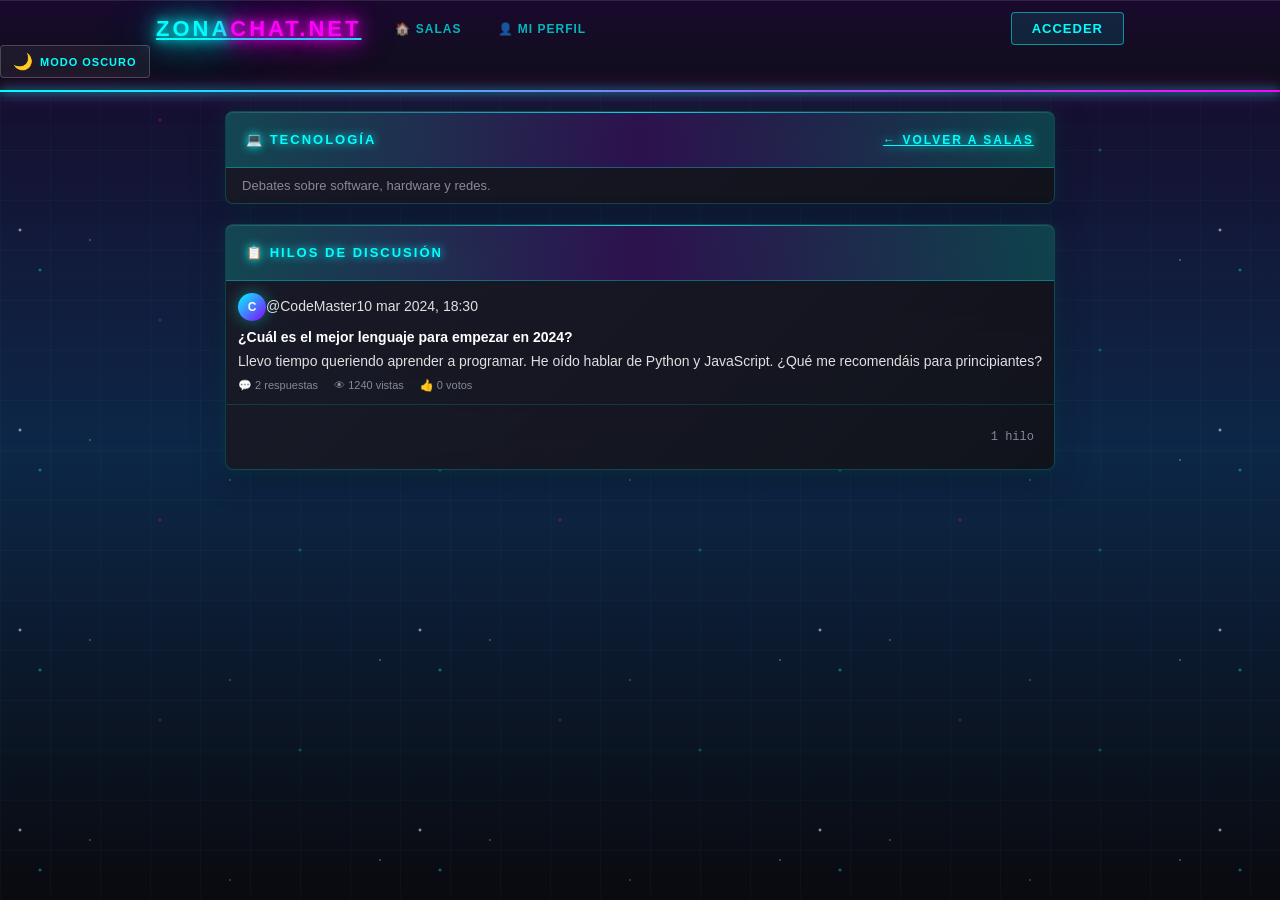
==== commit ab162974: "Medio funcional" ====
--- a/mi-proyecto/frontend/hilo.html
+++ b/mi-proyecto/frontend/hilo.html
@@ -2,7 +2,6 @@
 <html lang="es">
 <head>
 <script>
-    // Aplicar modo oscuro antes del primer render para evitar flash
     (function(){
         const d = localStorage.getItem('zonachat_dark');
         const sys = window.matchMedia && window.matchMedia('(prefers-color-scheme: dark)').matches;
@@ -11,19 +10,11 @@
 </script>
     <meta charset="UTF-8"><meta name="viewport" content="width=device-width, initial-scale=1.0">
     <title>ZonaChat.net — Hilo</title>
-    <meta http-equiv="Content-Security-Policy" content="default-src 'self'; script-src 'self'; style-src 'self'; img-src 'self' data:; connect-src 'self' http://localhost:3000; object-src 'none'; base-uri 'self'; form-action 'self';">
+    <meta http-equiv="Content-Security-Policy" content="default-src 'self'; script-src 'self' 'unsafe-inline'; style-src 'self' 'unsafe-inline' https://fonts.googleapis.com; img-src 'self' data:; connect-src 'self' http://localhost:3000; font-src 'self' https://fonts.gstatic.com; object-src 'none'; base-uri 'self'; form-action 'self';">
     <meta http-equiv="X-Content-Type-Options" content="nosniff">
     <meta name="referrer" content="strict-origin-when-cross-origin">
+    <link rel="icon" type="image/x-icon" href="favicon.ico">
     <link rel="stylesheet" href="style.css">
-    <style>
-        .hilo-item { cursor:pointer; }
-        .hilo-item:hover td { background:#c8d8f8; }
-        .tag-nuevo { background:var(--terra-red); color:#fff; font-size:9px; padding:1px 5px; margin-left:4px; }
-        .form-respuesta { background:#f0f4ff; border:1px solid #c0ccee; padding:8px; margin-top:6px; }
-        .citar-bloque { background:#ffffee; border-left:3px solid #ccaa00; padding:4px 8px; margin-bottom:6px; font-size:10px; color:#665500; }
-        .hilo-stats { font-size:10px; color:var(--text-system); display:flex; gap:12px; flex-wrap:wrap; }
-        .acciones-hilo { display:flex; gap:4px; flex-wrap:wrap; }
-    </style>
 </head>
 <body>
 <div id="zonachat-toast-container"></div>
@@ -31,12 +22,11 @@
     <a href="index.html" class="logo">Zona<span>Chat.net</span></a>
     <div class="nav-links">
         <a href="salas.html">🏠 Salas</a>
-        <a href="hilo.html" class="activo">💬 Hilos</a>
         <a href="perfil.html">👤 Mi Perfil</a>
     </div>
     <div id="auth-controls">
         <button id="nav-login-btn" onclick="location.href='index.html'">Acceder</button>
-        <button id="nav-perfil-btn" onclick="location.href='perfil.html'"></button>
+        <button id="nav-perfil-btn" onclick="location.href='perfil.html'" style="display:none"></button>
         <button id="nav-mod-btn" class="btn-warn btn-small" onclick="location.href='moderacion.html'" style="display:none">🛡 Mod</button>
         <button id="nav-logout-btn" class="btn-danger btn-small" style="display:none" onclick="cerrarSesion()">Salir</button>
     </div>
@@ -47,400 +37,280 @@
 </nav>
 
 <main class="container">
-
-    <!-- Breadcrumb -->
-    <div style="font-size:11px;padding:4px 0;margin-bottom:4px;color:var(--text-system)">
-        <a href="salas.html">Salas</a> &rsaquo;
-        <span id="bc-sala">–</span> &rsaquo;
-        <span id="bc-hilo" style="color:var(--text-dark)">–</span>
-    </div>
-
-    <!-- Panel izquierdo: lista de hilos de la sala -->
-    <div style="display:grid;grid-template-columns:280px 1fr;gap:8px;align-items:start">
-
-        <div>
-            <div class="glass-card">
-                <div class="win-titlebar">
-                    <span id="titulo-sala">Hilos de la Sala</span>
-                    <button id="btn-nuevo-hilo" class="btn-small btn-success" onclick="abrirModalHilo()" style="display:none">+ Nuevo</button>
+    <!-- Info de la sala -->
+    <div class="glass-card">
+        <div class="win-titlebar">
+            <span id="sala-titulo">💬 Cargando sala...</span>
+            <a href="salas.html" style="color: var(--neon-cyan); font-size: 12px;">← Volver a salas</a>
+        </div>
+        <div class="card-body" style="padding: 10px 16px;">
+            <p id="sala-descripcion" style="font-size: 13px; color: var(--text-dim); margin: 0;"></p>
+        </div>
+    </div>
+
+    <!-- Botón nuevo hilo -->
+    <div id="nuevo-hilo-section" class="glass-card" style="display: none;">
+        <div class="card-body">
+            <button class="btn-primary" onclick="mostrarFormNuevoHilo()" style="width: auto;">✏️ Crear nuevo hilo</button>
+        </div>
+    </div>
+
+    <!-- Formulario nuevo hilo -->
+    <div id="form-nuevo-hilo" class="glass-card" style="display: none;">
+        <div class="win-titlebar"><span>✏️ Nuevo Hilo de Discusión</span></div>
+        <div class="card-body">
+            <form onsubmit="crearHilo(event)">
+                <div class="input-group">
+                    <label for="hilo-titulo">Título *</label>
+                    <input type="text" id="hilo-titulo" maxlength="100" placeholder="Título del hilo..." required>
                 </div>
-                <div style="overflow-y:auto;max-height:480px;">
-                    <table class="win-table" style="font-size:10px;">
-                        <thead><tr><th>Título</th><th style="width:44px">Resp.</th></tr></thead>
-                        <tbody id="lista-hilos"></tbody>
-                    </table>
+                <div class="input-group">
+                    <label for="hilo-contenido">Mensaje inicial *</label>
+                    <textarea id="hilo-contenido" maxlength="2000" rows="4" placeholder="Escribe tu mensaje..." required></textarea>
                 </div>
-            </div>
-
-            <!-- Usuarios online en la sala -->
-            <div class="glass-card">
-                <div class="win-titlebar"><span>👥 Online ahora</span></div>
-                <div id="lista-online" style="padding:6px 8px;"></div>
-            </div>
-        </div>
-
-        <!-- Panel derecho: hilo activo -->
-        <div>
-            <div class="glass-card" id="panel-hilo">
-                <div class="win-titlebar">
-                    <span id="titulo-hilo">Selecciona un hilo</span>
+                <div style="display: flex; gap: 10px; justify-content: flex-end;">
+                    <button type="button" onclick="ocultarFormNuevoHilo()">Cancelar</button>
+                    <button type="submit" class="btn-primary"> Publicar hilo</button>
                 </div>
-                <div id="cuerpo-hilo" class="card-body">
-                    <p class="text-small text-center" style="padding:20px 0">Haz clic en un hilo de la lista para verlo.</p>
-                </div>
-            </div>
-
-            <!-- Formulario nueva respuesta -->
-            <div class="glass-card" id="panel-responder" style="display:none">
-                <div class="win-titlebar"><span id="titulo-responder">✏️ Responder</span></div>
-                <div class="card-body">
-                    <div id="cita-preview" class="citar-bloque hidden"></div>
-                    <div class="input-group">
-                        <label for="texto-respuesta">Tu mensaje</label>
-                        <textarea id="texto-respuesta" maxlength="2000" rows="4" placeholder="Escribe tu respuesta..."></textarea>
-                        <span class="input-hint" id="char-count">0 / 2000 caracteres</span>
-                    </div>
-                    <div class="acciones-hilo">
-                        <button onclick="enviarRespuesta()">Enviar respuesta</button>
-                        <button onclick="cancelarRespuesta()">Cancelar</button>
-                    </div>
-                </div>
-            </div>
+            </form>
+        </div>
+    </div>
+
+    <!-- Lista de hilos -->
+    <div class="glass-card">
+        <div class="win-titlebar"><span>📋 Hilos de discusión</span></div>
+        <div id="hilos-contenedor" style="padding: 12px;">
+            <!-- Hilos se cargan aquí -->
+        </div>
+        <div class="card-body d-flex justify-between align-center" style="border-top: 1px solid rgba(0,255,255,0.15);">
+            <div class="paginacion" id="paginacion"></div>
+            <span id="paginacion-info" class="paginacion-info"></span>
         </div>
     </div>
 </main>
-
-<!-- Modal nuevo hilo -->
-<div id="modal-hilo" class="modal-overlay hidden">
-    <div class="glass-card modal-content" style="max-width:500px">
-        <div class="win-titlebar"><span>✏️ Nuevo Hilo</span></div>
-        <div class="card-body">
-            <div class="input-group"><label>Título <span style="color:red">*</span></label><input type="text" id="nh-titulo" maxlength="120" placeholder="Escribe el título del hilo..."></div>
-            <div class="input-group"><label>Mensaje inicial <span style="color:red">*</span></label><textarea id="nh-cuerpo" maxlength="2000" rows="5" placeholder="Escribe el primer mensaje..."></textarea></div>
-            <div class="modal-buttons">
-                <button onclick="confirmarNuevoHilo()" style="padding:4px 20px">Publicar</button>
-                <button class="btn-danger" onclick="cerrarModalHilo()">Cancelar</button>
-            </div>
-        </div>
-    </div>
-</div>
-
-<!-- Modal reportar -->
-<div id="modal-reportar" class="modal-overlay hidden">
-    <div class="glass-card modal-content">
-        <div class="win-titlebar"><span>⚠️ Reportar mensaje</span></div>
-        <div class="card-body">
-            <p class="text-small mb-8">Indica el motivo del reporte. El equipo de moderación lo revisará.</p>
-            <div class="input-group">
-                <label>Motivo</label>
-                <select id="reporte-motivo">
-                    <option value="spam">Spam o publicidad</option>
-                    <option value="ofensivo">Contenido ofensivo</option>
-                    <option value="flood">Flood / repetición</option>
-                    <option value="otro">Otro</option>
-                </select>
-            </div>
-            <div class="input-group"><label>Comentario (opcional)</label><textarea id="reporte-comentario" maxlength="300" rows="3"></textarea></div>
-            <div class="modal-buttons">
-                <button onclick="confirmarReporte()" style="padding:4px 20px">Enviar reporte</button>
-                <button class="btn-danger" onclick="cerrarModalReportar()">Cancelar</button>
-            </div>
-        </div>
-    </div>
-</div>
 
 <script src="shared.js"></script>
 <script>
 'use strict';
-const params    = new URLSearchParams(location.search);
-const salaIdUrl = parseInt(params.get('sala')) || 1;
-const hiloIdUrl = parseInt(params.get('hilo')) || null;
-
-let hiloActivo    = null;
-let citandoId     = null;
+let salaActual = null;
 let usuarioActual = null;
+let hilos = [];
+let pagina = 1;
+const POR_PAG = 10;
+
+// Obtener ID de sala de la URL
+const urlParams = new URLSearchParams(window.location.search);
+const salaId = parseInt(urlParams.get('sala')) || 1;
 
 window.addEventListener('DOMContentLoaded', () => {
     iniciarSesionGuardada(u => {
         usuarioActual = u;
         renderizarNavbar(u);
-        if (u) document.getElementById('btn-nuevo-hilo').style.display = 'inline-block';
-    }, () => renderizarNavbar(null));
+        document.getElementById('nuevo-hilo-section').style.display = 'block';
+    }, () => {
+        renderizarNavbar(null);
+    });
+
     cargarSala();
-    cargarOnline();
+    cargarHilos();
 });
 
-// ── Sala ──────────────────────────────────────────────────────────────────────
-function cargarSala() {
-    const sala = MOCK.salas.find(s => s.id === salaIdUrl) || MOCK.salas[0];
-    document.getElementById('titulo-sala').textContent = `${sala.icono} ${sala.nombre}`;
-    document.getElementById('bc-sala').textContent = sala.nombre;
-    document.title = `ZonaChat.net — ${sala.nombre}`;
-
-    const hilosDeSala = MOCK.hilos.filter(h => h.salaId === sala.id);
-    const tbody = document.getElementById('lista-hilos');
-    tbody.innerHTML = '';
-
-    if (!hilosDeSala.length) {
-        const tr = tbody.insertRow(); const td = tr.insertCell();
-        td.colSpan=2; td.textContent='No hay hilos aún. ¡Crea el primero!';
-        td.style.cssText='padding:12px;text-align:center;color:var(--text-system)';
+async function cargarSala() {
+    try {
+        const res = await apiFetch(`/salas/${salaId}`);
+        if (res.ok) {
+            const data = await res.json();
+            salaActual = data.sala;
+            document.getElementById('sala-titulo').textContent = `${salaActual.icono || '💬'} ${salaActual.nombre}`;
+            document.getElementById('sala-descripcion').textContent = salaActual.descripcion || '';
+            document.title = `${salaActual.nombre} — ZonaChat.net`;
+        } else {
+            // Fallback a datos mock
+            const salaMock = MOCK.salas.find(s => s.id === salaId);
+            if (salaMock) {
+                salaActual = salaMock;
+                document.getElementById('sala-titulo').textContent = `${salaMock.icono} ${salaMock.nombre}`;
+                document.getElementById('sala-descripcion').textContent = salaMock.descripcion;
+            }
+        }
+    } catch (error) {
+        // Fallback a datos mock
+        const salaMock = MOCK.salas.find(s => s.id === salaId);
+        if (salaMock) {
+            salaActual = salaMock;
+            document.getElementById('sala-titulo').textContent = `${salaMock.icono} ${salaMock.nombre}`;
+            document.getElementById('sala-descripcion').textContent = salaMock.descripcion;
+        }
+    }
+}
+
+async function cargarHilos() {
+    const contenedor = document.getElementById('hilos-contenedor');
+    contenedor.innerHTML = '<p style="text-align: center; color: var(--text-dim); padding: 20px;">Cargando hilos...</p>';
+
+    try {
+        const res = await apiFetch(`/mensajes?sala=${salaId}`);
+        if (res.ok) {
+            const data = await res.json();
+            hilos = data.mensajes || [];
+        } else {
+            // Fallback a datos mock
+            hilos = MOCK.hilos.filter(h => h.salaId === salaId);
+        }
+    } catch (error) {
+        // Fallback a datos mock
+        hilos = MOCK.hilos.filter(h => h.salaId === salaId);
+    }
+
+    if (hilos.length === 0) {
+        contenedor.innerHTML = '<p style="text-align: center; color: var(--text-dim); padding: 20px;">No hay hilos en esta sala. ¡Sé el primero en crear uno!</p>';
+        document.getElementById('paginacion').innerHTML = '';
+        document.getElementById('paginacion-info').textContent = '';
         return;
     }
 
-    hilosDeSala.forEach(hilo => {
-        const tr = tbody.insertRow(); tr.className='hilo-item';
-        tr.onclick = () => cargarHilo(hilo.id);
-
-        const tdTit = tr.insertCell();
-        const span = document.createElement('span');
-        span.textContent = truncar(hilo.titulo, 40);
-        span.style.fontWeight = 'bold'; span.style.color = 'var(--terra-blue-dark)';
-        const autor = document.createElement('div');
-        autor.textContent = `@${hilo.autor} · ${formatearFecha(hilo.fecha)}`;
-        autor.style.cssText='font-size:9px;color:var(--text-system)';
-        tdTit.appendChild(span); tdTit.appendChild(autor);
-
-        const tdResp = tr.insertCell(); tdResp.textContent = hilo.respuestas.length;
-        tdResp.style.cssText='text-align:center;color:var(--text-system)';
+    renderHilos();
+}
+
+function renderHilos() {
+    const contenedor = document.getElementById('hilos-contenedor');
+    contenedor.innerHTML = '';
+
+    const inicio = (pagina - 1) * POR_PAG;
+    const slice = hilos.slice(inicio, inicio + POR_PAG);
+
+    slice.forEach(hilo => {
+        const card = document.createElement('div');
+        card.className = 'mensaje-card';
+        card.style.cursor = 'pointer';
+        card.onclick = () => location.href = `hilo.html?sala=${salaId}&hilo=${hilo.id}`;
+
+        const header = document.createElement('div');
+        header.className = 'mensaje-header';
+
+        const avatar = document.createElement('div');
+        avatar.className = 'avatar avatar-sm';
+        avatar.textContent = (hilo.autor || '?')[0].toUpperCase();
+
+        const autor = document.createElement('span');
+        autor.className = 'mensaje-autor';
+        autor.textContent = `@${hilo.autor}`;
+
+        const fecha = document.createElement('span');
+        fecha.className = 'mensaje-fecha';
+        fecha.textContent = formatearFecha(hilo.fecha || hilo.creado_en);
+
+        header.append(avatar, autor, fecha);
+
+        const titulo = document.createElement('h4');
+        titulo.style.cssText = 'margin: 8px 0; color: var(--text-bright); font-size: 14px;';
+        titulo.textContent = hilo.titulo || 'Sin título';
+
+        const contenido = document.createElement('p');
+        contenido.className = 'mensaje-contenido';
+        contenido.textContent = truncar(hilo.contenido, 150);
+
+        const stats = document.createElement('div');
+        stats.style.cssText = 'display: flex; gap: 16px; margin-top: 10px; font-size: 11px; color: var(--text-dim);';
+        stats.innerHTML = `
+            <span>💬 ${hilo.respuestas ? hilo.respuestas.length : 0} respuestas</span>
+            <span>👁 ${hilo.vistas || 0} vistas</span>
+            <span>👍 ${hilo.votos || 0} votos</span>
+        `;
+
+        card.append(header, titulo, contenido, stats);
+        contenedor.appendChild(card);
     });
 
-    // Auto-cargar hilo si viene por URL
-    const hiloInicial = hiloIdUrl
-        ? hilosDeSala.find(h => h.id === hiloIdUrl)
-        : hilosDeSala[0];
-    if (hiloInicial) cargarHilo(hiloInicial.id);
-}
-
-// ── Hilo ──────────────────────────────────────────────────────────────────────
-function cargarHilo(id) {
-    hiloActivo = MOCK.hilos.find(h => h.id === id);
-    if (!hiloActivo) return;
-
-    document.getElementById('titulo-hilo').textContent = truncar(hiloActivo.titulo, 60);
-    document.getElementById('bc-hilo').textContent     = truncar(hiloActivo.titulo, 40);
-
-    const cuerpo = document.getElementById('cuerpo-hilo');
-    cuerpo.innerHTML = '';
-
-    // Mensaje original
-    cuerpo.appendChild(crearTarjetaMensaje({
-        id:      0,
-        autor:   hiloActivo.autor,
-        fecha:   hiloActivo.fecha,
-        contenido: hiloActivo.contenido,
-        votos:   0,
-        esOriginal: true,
-    }));
-
-    // Stats
-    const stats = document.createElement('div');
-    stats.className = 'hilo-stats mt-4 mb-8';
-    stats.innerHTML = `
-        <span>👁 ${hiloActivo.vistas.toLocaleString('es-ES')} vistas</span>
-        <span>💬 ${hiloActivo.respuestas.length} respuestas</span>
-    `;
-    cuerpo.appendChild(stats);
-
-    // Separador
-    const sep = document.createElement('hr'); sep.className='separator'; cuerpo.appendChild(sep);
-
-    // Respuestas
-    if (hiloActivo.respuestas.length === 0) {
-        const p = document.createElement('p');
-        p.className='text-small'; p.style.padding='8px 0';
-        p.textContent = 'Sé el primero en responder.';
-        cuerpo.appendChild(p);
-    } else {
-        hiloActivo.respuestas.forEach(r => {
-            cuerpo.appendChild(crearTarjetaMensaje(r));
+    renderPaginacion();
+}
+
+function renderPaginacion() {
+    const total = Math.ceil(hilos.length / POR_PAG);
+    const cont = document.getElementById('paginacion');
+    const info = document.getElementById('paginacion-info');
+    cont.innerHTML = '';
+
+    if (total <= 1) {
+        info.textContent = `${hilos.length} hilo${hilos.length !== 1 ? 's' : ''}`;
+        return;
+    }
+
+    const prev = document.createElement('button');
+    prev.textContent = '◄';
+    prev.className = 'btn-small';
+    prev.disabled = pagina === 1;
+    prev.onclick = () => { pagina--; renderHilos(); };
+    cont.appendChild(prev);
+
+    for (let i = 1; i <= total; i++) {
+        const b = document.createElement('button');
+        b.textContent = i;
+        b.className = `btn-small${i === pagina ? ' activa' : ''}`;
+        b.onclick = () => { pagina = i; renderHilos(); };
+        cont.appendChild(b);
+    }
+
+    const next = document.createElement('button');
+    next.textContent = '►';
+    next.className = 'btn-small';
+    next.disabled = pagina === total;
+    next.onclick = () => { pagina++; renderHilos(); };
+    cont.appendChild(next);
+
+    const inicio = (pagina - 1) * POR_PAG + 1;
+    const fin = Math.min(pagina * POR_PAG, hilos.length);
+    info.textContent = `Mostrando ${inicio}–${fin} de ${hilos.length}`;
+}
+
+function mostrarFormNuevoHilo() {
+    if (!usuarioActual) {
+        mostrarAviso('Debes iniciar sesión para crear un hilo.', 'error');
+        return;
+    }
+    document.getElementById('form-nuevo-hilo').style.display = 'block';
+    document.getElementById('hilo-titulo').focus();
+}
+
+function ocultarFormNuevoHilo() {
+    document.getElementById('form-nuevo-hilo').style.display = 'none';
+    document.getElementById('hilo-titulo').value = '';
+    document.getElementById('hilo-contenido').value = '';
+}
+
+async function crearHilo(e) {
+    e.preventDefault();
+
+    const titulo = document.getElementById('hilo-titulo').value.trim();
+    const contenido = document.getElementById('hilo-contenido').value.trim();
+
+    if (!titulo || !contenido) {
+        mostrarAviso('Completa todos los campos.', 'error');
+        return;
+    }
+
+    try {
+        const res = await apiFetch('/mensajes', {
+            method: 'POST',
+            body: JSON.stringify({
+                sala_id: salaId,
+                titulo,
+                contenido
+            })
         });
-    }
-
-    // Botón responder
-    if (usuarioActual) {
-        const btnResp = document.createElement('button');
-        btnResp.textContent = '✏️ Responder al hilo'; btnResp.className='mt-8';
-        btnResp.onclick = () => mostrarFormRespuesta(null);
-        cuerpo.appendChild(btnResp);
-    }
-
-    document.getElementById('panel-responder').style.display = 'none';
-    cancelarRespuesta();
-}
-
-function crearTarjetaMensaje(r) {
-    const card = document.createElement('div');
-    card.className = `post-card${r.esOriginal? '':' respuesta-anidada'}`;
-
-    // Header
-    const header = document.createElement('div'); header.className='post-header';
-
-    const av = document.createElement('div');
-    av.className='avatar avatar-sm';
-    av.textContent = (r.autor||'?')[0].toUpperCase();
-
-    const nombre = document.createElement('strong'); nombre.textContent = `@${r.autor}`;
-    const fecha  = document.createElement('span');  fecha.className='fecha'; fecha.textContent = formatearFecha(r.fecha);
-
-    if (r.moderador) {
-        const badge = document.createElement('span'); badge.className='badge-mod'; badge.textContent='MOD'; header.appendChild(badge);
-    }
-    header.append(av, nombre, fecha);
-    if (r.esOriginal) {
-        const badgeOP = document.createElement('span'); badgeOP.style.cssText='font-size:9px;background:#003399;color:#fff;padding:1px 5px;margin-left:2px'; badgeOP.textContent='OP'; header.appendChild(badgeOP);
-    }
-
-    // Contenido
-    const content = document.createElement('div'); content.className='post-content mt-4'; content.textContent=r.contenido;
-
-    // Acciones
-    const acciones = document.createElement('div'); acciones.className='post-actions';
-
-    const btnVotar = document.createElement('button'); btnVotar.className='btn-small';
-    btnVotar.textContent=`▲ ${r.votos||0}`; btnVotar.title='Votar mensaje';
-    btnVotar.onclick = () => { if(!usuarioActual){mostrarAviso('Debes iniciar sesión para votar.','error');return;} r.votos=(r.votos||0)+1; btnVotar.textContent=`▲ ${r.votos}`; mostrarAviso('Voto registrado.','success'); };
-
-    const btnCitar = document.createElement('button'); btnCitar.className='btn-small';
-    btnCitar.textContent='↩ Citar'; btnCitar.title='Citar este mensaje';
-    btnCitar.onclick = () => { if(!usuarioActual){mostrarAviso('Debes iniciar sesión.','error');return;} mostrarFormRespuesta(r); };
-
-    const btnReportar = document.createElement('button'); btnReportar.className='btn-small btn-warn';
-    btnReportar.textContent='⚑ Reportar';
-    btnReportar.onclick = () => { if(!usuarioActual){mostrarAviso('Debes iniciar sesión.','error');return;} abrirModalReportar(r.id||0); };
-
-    acciones.append(btnVotar, btnCitar, btnReportar);
-
-    // Borrar (solo mod/admin, no en mensaje original)
-    if (!r.esOriginal && usuarioActual && (usuarioActual.rol==='moderador'||usuarioActual.rol==='admin')) {
-        const btnBorrar = document.createElement('button'); btnBorrar.className='btn-small btn-danger';
-        btnBorrar.textContent='🗑 Borrar';
-        btnBorrar.onclick = () => {
-            hiloActivo.respuestas = hiloActivo.respuestas.filter(x => x.id !== r.id);
-            cargarHilo(hiloActivo.id);
-            mostrarAviso('Mensaje eliminado.','success');
-        };
-        acciones.appendChild(btnBorrar);
-    }
-
-    card.append(header, content, acciones);
-    return card;
-}
-
-// ── Formulario respuesta ──────────────────────────────────────────────────────
-function mostrarFormRespuesta(citado) {
-    citandoId = citado ? citado.id : null;
-    const panel   = document.getElementById('panel-responder');
-    const preview = document.getElementById('cita-preview');
-    const textarea= document.getElementById('texto-respuesta');
-
-    if (citado) {
-        preview.classList.remove('hidden');
-        preview.textContent = `Citando a @${citado.autor}: "${truncar(citado.contenido, 80)}"`;
-        document.getElementById('titulo-responder').textContent = `↩ Respondiendo a @${citado.autor}`;
-    } else {
-        preview.classList.add('hidden');
-        document.getElementById('titulo-responder').textContent = '✏️ Responder al hilo';
-    }
-
-    panel.style.display = 'block';
-    textarea.value = '';
-    textarea.focus();
-    panel.scrollIntoView({ behavior: 'smooth', block: 'start' });
-}
-
-document.addEventListener('DOMContentLoaded', () => {
-    const ta = document.getElementById('texto-respuesta');
-    if (ta) ta.addEventListener('input', () => {
-        document.getElementById('char-count').textContent = `${ta.value.length} / 2000 caracteres`;
-    });
-});
-
-function cancelarRespuesta() {
-    citandoId = null;
-    const ta = document.getElementById('texto-respuesta');
-    if (ta) ta.value = '';
-    document.getElementById('cita-preview').classList.add('hidden');
-}
-
-function enviarRespuesta() {
-    if (!usuarioActual) { mostrarAviso('Debes iniciar sesión.', 'error'); return; }
-    if (!hiloActivo)    { mostrarAviso('Selecciona un hilo primero.', 'error'); return; }
-
-    const ta    = document.getElementById('texto-respuesta');
-    const texto = ta.value.trim();
-    if (!texto) { mostrarAviso('El mensaje no puede estar vacío.', 'error'); return; }
-    if (texto.length > 2000) { mostrarAviso('El mensaje es demasiado largo.', 'error'); return; }
-
-    const nuevaResp = {
-        id:        Date.now(),
-        autor:     usuarioActual.nombre,
-        fecha:     new Date().toISOString(),
-        contenido: texto,
-        votos:     0,
-        moderador: usuarioActual.rol === 'moderador',
-        citandoId: citandoId,
-    };
-
-    hiloActivo.respuestas.push(nuevaResp);
-    cargarHilo(hiloActivo.id);
-    document.getElementById('panel-responder').style.display = 'none';
-    mostrarAviso('Respuesta publicada.', 'success');
-    // TODO: fetch POST /api/hilos/:id/respuestas
-}
-
-// ── Nuevo hilo ────────────────────────────────────────────────────────────────
-function abrirModalHilo()  { document.getElementById('modal-hilo').classList.remove('hidden'); }
-function cerrarModalHilo() { document.getElementById('modal-hilo').classList.add('hidden'); }
-
-function confirmarNuevoHilo() {
-    if (!usuarioActual) { mostrarAviso('Debes iniciar sesión.', 'error'); return; }
-    const titulo = document.getElementById('nh-titulo').value.trim();
-    const cuerpo = document.getElementById('nh-cuerpo').value.trim();
-    if (!titulo) { mostrarAviso('El título es obligatorio.', 'error'); return; }
-    if (!cuerpo) { mostrarAviso('El mensaje inicial es obligatorio.', 'error'); return; }
-
-    const nuevoHilo = {
-        id: Date.now(), salaId: salaIdUrl,
-        titulo, autor: usuarioActual.nombre,
-        fecha: new Date().toISOString(),
-        vistas: 1, contenido: cuerpo, respuestas: [],
-    };
-    MOCK.hilos.push(nuevoHilo);
-    cerrarModalHilo();
-    document.getElementById('nh-titulo').value = '';
-    document.getElementById('nh-cuerpo').value = '';
-    cargarSala();
-    cargarHilo(nuevoHilo.id);
-    mostrarAviso('Hilo creado correctamente.', 'success');
-}
-
-// ── Reporte ────────────────────────────────────────────────────────────────────
-let reportandoMsgId = null;
-function abrirModalReportar(id) { reportandoMsgId=id; document.getElementById('modal-reportar').classList.remove('hidden'); }
-function cerrarModalReportar()  { document.getElementById('modal-reportar').classList.add('hidden'); }
-function confirmarReporte() {
-    const motivo = document.getElementById('reporte-motivo').value;
-    MOCK.reportes.push({ id: Date.now(), tipo:'mensaje', objetivo:`msg#${reportandoMsgId}`, razon: motivo, estado:'pendiente', fecha: new Date().toISOString() });
-    cerrarModalReportar();
-    mostrarAviso('Reporte enviado. El equipo de moderación lo revisará.', 'success');
-}
-
-// ── Online ─────────────────────────────────────────────────────────────────────
-function cargarOnline() {
-    const cont = document.getElementById('lista-online');
-    MOCK.usuarios.filter(u => u.estado==='online').forEach(u => {
-        const div = document.createElement('div');
-        div.style.cssText='display:flex;align-items:center;gap:6px;padding:3px 0;border-bottom:1px dotted #ccc;font-size:11px';
-        const dot = document.createElement('span'); dot.className=`dot-${u.estado}`;
-        const av  = document.createElement('div');  av.className='avatar avatar-sm'; av.textContent=u.nombre[0].toUpperCase();
-        const nom = document.createElement('span'); nom.textContent=u.nombre;
-        if (u.rol==='moderador') { const b=document.createElement('span'); b.className='badge-mod'; b.textContent='MOD'; div.append(dot,av,nom,b); }
-        else if (u.rol==='admin') { const b=document.createElement('span'); b.className='badge-admin'; b.textContent='ADMIN'; div.append(dot,av,nom,b); }
-        else div.append(dot,av,nom);
-        cont.appendChild(div);
-    });
+
+        if (res.ok) {
+            mostrarAviso('Hilo creado correctamente.', 'success');
+            ocultarFormNuevoHilo();
+            cargarHilos();
+        } else {
+            const data = await res.json();
+            mostrarAviso(data.error || 'Error al crear hilo.', 'error');
+        }
+    } catch (error) {
+        mostrarAviso('Error de conexión.', 'error');
+    }
 }
 </script>
 <script>document.addEventListener("DOMContentLoaded", inicializarModoOscuro);</script>
-</body></html>
+</body></html>
--- a/mi-proyecto/frontend/style.css
+++ b/mi-proyecto/frontend/style.css
@@ -1,290 +1,448 @@
 /* ═══════════════════════════════════════════════════════════════════════════
-   AeroForum — style.css
-   Estética inspirada en el Chat de Terra (2000-2005)
-   Frutiger Aero meets Windows XP / IE6 era:
-   paneles con bisel, gradientes azul corporativo, gris perla, tipografía
-   pequeña y densa, bordes 3D, listas de usuarios, barra de título clásica.
+   ZonaChat.net — style.css
+   Estética RETRO FUTURISTA
+   Inspiración: Synthwave, Cyberpunk, Space Age 80s, Blade Runner, Tron
+   Colores neón, gradientes oscuros, efectos glow, tipografía tech
    ═══════════════════════════════════════════════════════════════════════════ */
 
-/* ── Variables de color Terra ─────────────────────────────────────────────── */
+/* ── Variables Retro Futuristas ───────────────────────────────────────────── */
 :root {
-    --terra-blue-dark:    #003399;   /* Azul corporativo Terra oscuro */
-    --terra-blue-mid:     #0055cc;   /* Azul medio – gradientes */
-    --terra-blue-light:   #4488ff;   /* Azul claro – hover, acentos */
-    --terra-blue-header:  #1a4a9e;   /* Barra de título */
-    --terra-green:        #009900;   /* Verde online */
-    --terra-red:          #cc0000;   /* Rojo error / offline */
-    --terra-yellow:       #ffcc00;   /* Amarillo – iconos especiales */
-
-    --win-gray:           #d4d0c8;   /* Gris clásico Windows */
-    --win-gray-light:     #ece9d8;   /* Fondo panel claro XP */
-    --win-gray-dark:      #808080;   /* Sombra borde 3D */
-    --win-white:          #ffffff;
-    --win-border-light:   #ffffff;   /* Borde relieve – lado iluminado */
-    --win-border-dark:    #808080;   /* Borde relieve – lado sombra */
-    --win-border-darker:  #404040;   /* Borde relieve exterior */
-
-    --text-dark:          #000000;
-    --text-label:         #003399;
-    --text-chat:          #111111;
-    --text-system:        #666666;
-    --text-white:         #ffffff;
-
-    --font-ui:   'Tahoma', 'Arial', sans-serif;   /* Fuente icónica de Terra/XP */
-    --font-size: 11px;
-}
-
-/* ── Reset ────────────────────────────────────────────────────────────────── */
+    /* Colores neón principales */
+    --neon-cyan:          #00ffff;
+    --neon-magenta:       #ff00ff;
+    --neon-yellow:        #ffff00;
+    --neon-orange:        #ff6600;
+    --neon-green:         #00ff88;
+    --neon-pink:          #ff0088;
+    --neon-blue:          #0088ff;
+    --neon-purple:        #8800ff;
+
+    /* Fondos oscuros */
+    --bg-dark:            #0a0a0f;
+    --bg-darker:          #050508;
+    --bg-panel:           #12121a;
+    --bg-card:            #1a1a25;
+    --bg-input:           #0d0d14;
+
+    /* Gradientes */
+    --gradient-sunset:    linear-gradient(135deg, #1a0a2e 0%, #16213e 50%, #0f3460 100%);
+    --gradient-neon:      linear-gradient(90deg, var(--neon-cyan), var(--neon-magenta));
+    --gradient-header:    linear-gradient(90deg, #1a0a2e, #2d1b4e, #1a0a2e);
+
+    /* Texto */
+    --text-bright:        #ffffff;
+    --text-normal:        #e0e0e0;
+    --text-dim:           #888899;
+    --text-neon:          var(--neon-cyan);
+
+    /* Bordes */
+    --border-glow:        rgba(0, 255, 255, 0.5);
+    --border-dim:         rgba(255, 255, 255, 0.1);
+
+    /* Fuentes */
+    --font-display:       'Orbitron', 'Rajdhani', 'Exo 2', sans-serif;
+    --font-ui:            'Rajdhani', 'Exo 2', 'Segoe UI', sans-serif;
+    --font-mono:          'Share Tech Mono', 'Courier New', monospace;
+    --font-size:          14px;
+}
+
+/* ── Google Fonts Import ──────────────────────────────────────────────────── */
+@import url('https://fonts.googleapis.com/css2?family=Orbitron:wght@400;500;700;900&family=Rajdhani:wght@300;400;500;600;700&family=Exo+2:wght@300;400;500;600;700&family=Share+Tech+Mono&display=swap');
+
+/* ── Reset & Base ─────────────────────────────────────────────────────────── */
 *, *::before, *::after { box-sizing: border-box; margin: 0; padding: 0; }
+
+html {
+    scroll-behavior: smooth;
+}
 
 body {
     font-family: var(--font-ui);
     font-size:   var(--font-size);
-    background:  var(--win-gray-light);
-    color:       var(--text-dark);
+    font-weight: 500;
+    background:  var(--bg-dark);
+    color:       var(--text-normal);
     min-height:  100vh;
     display:     flex;
     flex-direction: column;
-    /* Textura de fondo sutil – el clásico patrón de escritorio */
-    background-image: repeating-linear-gradient(
-        45deg,
+    position:    relative;
+    overflow-x:  hidden;
+}
+
+/* ── Fondo con grid y efectos espaciales ──────────────────────────────────── */
+body::before {
+    content: '';
+    position: fixed;
+    inset: 0;
+    background:
+        /* Grid retro */
+        linear-gradient(rgba(0, 255, 255, 0.03) 1px, transparent 1px),
+        linear-gradient(90deg, rgba(0, 255, 255, 0.03) 1px, transparent 1px),
+        /* Gradiente sunset */
+        linear-gradient(180deg,
+            rgba(26, 10, 46, 0.9) 0%,
+            rgba(15, 52, 96, 0.7) 50%,
+            rgba(10, 10, 15, 1) 100%
+        );
+    background-size: 50px 50px, 50px 50px, 100% 100%;
+    z-index: -2;
+}
+
+/* Estrellas en el fondo */
+body::after {
+    content: '';
+    position: fixed;
+    inset: 0;
+    background-image: 
+        radial-gradient(2px 2px at 20px 30px, rgba(255,255,255,0.8), transparent),
+        radial-gradient(2px 2px at 40px 70px, rgba(0,255,255,0.6), transparent),
+        radial-gradient(1px 1px at 90px 40px, rgba(255,255,255,0.7), transparent),
+        radial-gradient(2px 2px at 160px 120px, rgba(255,0,255,0.5), transparent),
+        radial-gradient(1px 1px at 230px 80px, rgba(255,255,255,0.6), transparent),
+        radial-gradient(2px 2px at 300px 150px, rgba(0,255,255,0.4), transparent),
+        radial-gradient(1px 1px at 380px 60px, rgba(255,255,255,0.8), transparent);
+    background-repeat: repeat;
+    background-size: 400px 200px;
+    animation: twinkle 8s ease-in-out infinite;
+    z-index: -1;
+    pointer-events: none;
+}
+
+@keyframes twinkle {
+    0%, 100% { opacity: 0.6; }
+    50% { opacity: 1; }
+}
+
+/* ── Scanline effect (opcional, sutil) ────────────────────────────────────── */
+.scanlines::before {
+    content: '';
+    position: fixed;
+    inset: 0;
+    background: repeating-linear-gradient(
+        0deg,
         transparent,
         transparent 2px,
-        rgba(0,0,0,0.01) 2px,
-        rgba(0,0,0,0.01) 4px
-    );
-}
-
-/* ── Utilidad: borde bisel 3D estilo Windows ─────────────────────────────── */
-.bevel {
-    border-top:    2px solid var(--win-border-light);
-    border-left:   2px solid var(--win-border-light);
-    border-right:  2px solid var(--win-border-dark);
-    border-bottom: 2px solid var(--win-border-dark);
-}
-
-.bevel-inset {
-    border-top:    2px solid var(--win-border-dark);
-    border-left:   2px solid var(--win-border-dark);
-    border-right:  2px solid var(--win-border-light);
-    border-bottom: 2px solid var(--win-border-light);
+        rgba(0, 0, 0, 0.1) 2px,
+        rgba(0, 0, 0, 0.1) 4px
+    );
+    pointer-events: none;
+    z-index: 9999;
+    opacity: 0.3;
 }
 
 /* ── Contenedor principal ────────────────────────────────────────────────── */
 .container {
-    max-width: 860px;
+    max-width: 1000px;
     margin:    0 auto;
-    padding:   0 8px;
-}
-
-/* ── Navbar / Barra superior estilo Terra ────────────────────────────────── */
+    padding:   0 16px;
+}
+
+/* ── Navbar / Barra superior Cyberpunk ───────────────────────────────────── */
 .glass-nav {
     background: linear-gradient(180deg,
-        #2060c8 0%,
-        var(--terra-blue-dark) 50%,
-        #001f77 100%
-    );
-    border-bottom: 3px solid #001166;
-    box-shadow:    0 2px 6px rgba(0,0,0,0.5);
-    padding:       6px 0;
-    margin-bottom: 10px;
-    /* Línea de brillo superior característica */
-    border-top:    1px solid #6699ff;
+        rgba(26, 10, 46, 0.95) 0%,
+        rgba(15, 15, 25, 0.98) 100%
+    );
+    border-bottom: 1px solid transparent;
+    border-image: var(--gradient-neon) 1;
+    box-shadow:
+        0 0 20px rgba(0, 255, 255, 0.2),
+        0 4px 20px rgba(0, 0, 0, 0.5),
+        inset 0 1px 0 rgba(255, 255, 255, 0.1);
+    padding:       12px 0;
+    margin-bottom: 20px;
+    position:      relative;
+    backdrop-filter: blur(10px);
+}
+
+/* Línea de neón inferior */
+.glass-nav::after {
+    content: '';
+    position: absolute;
+    bottom: -2px;
+    left: 0;
+    right: 0;
+    height: 2px;
+    background: var(--gradient-neon);
+    box-shadow: 0 0 10px var(--neon-cyan), 0 0 20px var(--neon-magenta);
 }
 
 .nav-wrapper {
     display:         flex;
     align-items:     center;
     justify-content: space-between;
-    padding:         4px 8px;
-}
-
-/* Logo Terra */
+    padding:         0 16px;
+}
+
+/* Logo Cyberpunk */
 .logo {
-    font-size:   18px;
-    font-weight: bold;
-    color:       var(--text-white);
-    text-shadow: 1px 1px 3px rgba(0,0,0,0.8),
-                 0 0 12px rgba(100,180,255,0.6);
-    letter-spacing: 1px;
+    font-family:   var(--font-display);
+    font-size:     22px;
+    font-weight:   900;
+    color:         var(--neon-cyan);
+    text-shadow:
+        0 0 10px var(--neon-cyan),
+        0 0 20px var(--neon-cyan),
+        0 0 40px var(--neon-cyan),
+        0 0 80px rgba(0, 255, 255, 0.5);
+    letter-spacing: 3px;
     cursor: pointer;
     user-select: none;
+    text-transform: uppercase;
+    animation: flicker 3s infinite alternate;
 }
 .logo span {
-    color: var(--terra-yellow);
-    text-shadow: 1px 1px 2px rgba(0,0,0,0.6),
-                 0 0 8px rgba(255,200,0,0.5);
+    color: var(--neon-magenta);
+    text-shadow:
+        0 0 10px var(--neon-magenta),
+        0 0 20px var(--neon-magenta),
+        0 0 40px var(--neon-magenta);
+}
+
+@keyframes flicker {
+    0%, 19%, 21%, 23%, 25%, 54%, 56%, 100% {
+        text-shadow:
+            0 0 10px var(--neon-cyan),
+            0 0 20px var(--neon-cyan),
+            0 0 40px var(--neon-cyan);
+    }
+    20%, 24%, 55% {
+        text-shadow: none;
+    }
 }
 
 /* Controles de auth en navbar */
 #auth-controls {
     display: flex;
-    gap: 6px;
+    gap: 10px;
     align-items: center;
 }
 
-/* ── Botones estilo Windows XP / Terra ────────────────────────────────────── */
+/* ── Botones Retro Futuristas ─────────────────────────────────────────────── */
 button {
     font-family:   var(--font-ui);
-    font-size:     11px;
-    font-weight:   bold;
-    padding:       4px 14px;
+    font-size:     13px;
+    font-weight:   600;
+    padding:       8px 20px;
     cursor:        pointer;
-    border:        none;
-    border-radius: 3px;
-    color:         var(--text-dark);
-    background:    linear-gradient(180deg,
-        #f0f0e8 0%,
-        var(--win-gray) 45%,
-        #b8b4ac 100%
-    );
-    border-top:    1px solid var(--win-border-light);
-    border-left:   1px solid var(--win-border-light);
-    border-right:  1px solid var(--win-border-darker);
-    border-bottom: 1px solid var(--win-border-darker);
-    box-shadow:    inset 0 1px 0 rgba(255,255,255,0.7);
-    transition:    none;
-    min-width: 60px;
-}
-
-button:hover {
-    background: linear-gradient(180deg,
-        #ddeeff 0%,
-        #aaccff 45%,
-        #6699dd 100%
-    );
-    border-color: var(--terra-blue-mid);
-    color: var(--text-dark);
-    transform: none;
-    box-shadow: inset 0 1px 0 rgba(255,255,255,0.5);
-}
-
-button:active {
-    background: linear-gradient(180deg,
-        #8ab0e8 0%,
-        #6699cc 100%
-    );
-    border-top:    1px solid var(--win-border-darker);
-    border-left:   1px solid var(--win-border-darker);
-    border-right:  1px solid var(--win-border-light);
-    border-bottom: 1px solid var(--win-border-light);
-    box-shadow: none;
-}
-
-/* Botón primario – azul Terra */
-.btn-primary {
-    background: linear-gradient(180deg,
-        #4488ee 0%,
-        var(--terra-blue-mid) 50%,
-        #002288 100%
-    );
-    color:     var(--text-white);
-    border-top:   1px solid #88aaff;
-    border-left:  1px solid #88aaff;
-    border-right: 1px solid #001166;
-    border-bottom:1px solid #001166;
-    text-shadow:  0 1px 1px rgba(0,0,0,0.6);
-    width: 100%;
-    padding: 6px;
-}
-.btn-primary:hover {
-    background: linear-gradient(180deg,
-        #66aaff 0%,
-        #2266dd 50%,
-        #0033aa 100%
-    );
-    color: var(--text-white);
-}
-
-/* Botón peligro */
-.btn-danger {
-    background: linear-gradient(180deg,
-        #ff7766 0%,
-        #cc2200 50%,
-        #880000 100%
-    );
-    color: var(--text-white);
-    border-color: #ff4422;
-    text-shadow: 0 1px 1px rgba(0,0,0,0.6);
-}
-.btn-danger:hover {
-    background: linear-gradient(180deg, #ff9988 0%, #dd3311 100%);
-    color: var(--text-white);
-}
-
-/* Botón pequeño sidebar */
-.btn-small {
-    font-size: 10px;
-    padding:   3px 8px;
-    margin-top: 6px;
-    width: 100%;
-}
-
-/* Botón éxito */
-.btn-success {
-    background: linear-gradient(180deg, #44bb44 0%, #007700 100%);
-    color: var(--text-white);
-    border-color: #66dd66;
-    text-shadow: 0 1px 1px rgba(0,0,0,0.5);
-    font-size: 10px;
-    padding: 3px 10px;
-}
-
-/* ── Panel / Tarjeta estilo ventana Windows ───────────────────────────────── */
-.glass-card {
-    background:    var(--win-gray);
-    border-radius: 0;
-    border:        none;
-    box-shadow:    none;
-    padding:       0;
-    margin-bottom: 8px;
-    /* Borde bisel exterior completo */
-    border-top:    2px solid var(--win-border-light);
-    border-left:   2px solid var(--win-border-light);
-    border-right:  2px solid var(--win-border-darker);
-    border-bottom: 2px solid var(--win-border-darker);
+    border:        1px solid var(--border-glow);
+    border-radius: 4px;
+    color:         var(--neon-cyan);
+    background:    rgba(0, 255, 255, 0.1);
+    text-transform: uppercase;
+    letter-spacing: 1px;
+    transition:    all 0.3s ease;
     position:      relative;
     overflow:      hidden;
-}
-
-/* Barra de título azul dentro de cada panel */
+    min-width:     80px;
+}
+
+button::before {
+    content: '';
+    position: absolute;
+    inset: 0;
+    background: linear-gradient(90deg, transparent, rgba(0, 255, 255, 0.2), transparent);
+    transform: translateX(-100%);
+    transition: transform 0.5s ease;
+}
+
+button:hover {
+    background: rgba(0, 255, 255, 0.2);
+    box-shadow:
+        0 0 10px var(--neon-cyan),
+        0 0 20px rgba(0, 255, 255, 0.3),
+        inset 0 0 10px rgba(0, 255, 255, 0.1);
+    border-color: var(--neon-cyan);
+    text-shadow: 0 0 10px var(--neon-cyan);
+}
+
+button:hover::before {
+    transform: translateX(100%);
+}
+
+button:active {
+    transform: scale(0.98);
+    background: rgba(0, 255, 255, 0.3);
+}
+
+/* Botón primario – neón cyan */
+.btn-primary {
+    background: linear-gradient(135deg,
+        rgba(0, 255, 255, 0.3) 0%,
+        rgba(0, 136, 255, 0.3) 100%
+    );
+    color:        var(--text-bright);
+    border-color: var(--neon-cyan);
+    box-shadow:
+        0 0 15px rgba(0, 255, 255, 0.4),
+        inset 0 0 15px rgba(0, 255, 255, 0.1);
+    text-shadow:  0 0 10px var(--neon-cyan);
+    width: 100%;
+    padding: 12px;
+    font-size: 14px;
+    font-weight: 700;
+}
+.btn-primary:hover {
+    background: linear-gradient(135deg,
+        rgba(0, 255, 255, 0.5) 0%,
+        rgba(0, 136, 255, 0.5) 100%
+    );
+    box-shadow:
+        0 0 20px rgba(0, 255, 255, 0.6),
+        0 0 40px rgba(0, 255, 255, 0.3),
+        inset 0 0 20px rgba(0, 255, 255, 0.2);
+}
+
+/* Botón peligro – neón rojo/magenta */
+.btn-danger {
+    background: linear-gradient(135deg,
+        rgba(255, 0, 136, 0.3) 0%,
+        rgba(255, 0, 0, 0.3) 100%
+    );
+    color:        var(--neon-pink);
+    border-color: var(--neon-pink);
+    box-shadow:   0 0 10px rgba(255, 0, 136, 0.3);
+    text-shadow:  0 0 10px var(--neon-pink);
+}
+.btn-danger:hover {
+    background: linear-gradient(135deg,
+        rgba(255, 0, 136, 0.5) 0%,
+        rgba(255, 0, 0, 0.5) 100%
+    );
+    box-shadow: 0 0 20px rgba(255, 0, 136, 0.5);
+    color:      #fff;
+}
+
+/* Botón pequeño */
+.btn-small {
+    font-size: 11px;
+    padding:   5px 12px;
+    margin-top: 8px;
+    width: auto;
+}
+
+/* Botón éxito – neón verde */
+.btn-success {
+    background: linear-gradient(135deg,
+        rgba(0, 255, 136, 0.3) 0%,
+        rgba(0, 200, 100, 0.3) 100%
+    );
+    color:        var(--neon-green);
+    border-color: var(--neon-green);
+    box-shadow:   0 0 10px rgba(0, 255, 136, 0.3);
+    text-shadow:  0 0 10px var(--neon-green);
+    font-size:    12px;
+    padding:      6px 14px;
+}
+.btn-success:hover {
+    background: linear-gradient(135deg,
+        rgba(0, 255, 136, 0.5) 0%,
+        rgba(0, 200, 100, 0.5) 100%
+    );
+    box-shadow: 0 0 20px rgba(0, 255, 136, 0.5);
+    color:      #fff;
+}
+
+/* Botón advertencia – neón naranja */
+.btn-warn {
+    background: linear-gradient(135deg,
+        rgba(255, 102, 0, 0.3) 0%,
+        rgba(255, 200, 0, 0.3) 100%
+    );
+    color:        var(--neon-orange);
+    border-color: var(--neon-orange);
+    box-shadow:   0 0 10px rgba(255, 102, 0, 0.3);
+    text-shadow:  0 0 10px var(--neon-orange);
+}
+.btn-warn:hover {
+    background: linear-gradient(135deg,
+        rgba(255, 102, 0, 0.5) 0%,
+        rgba(255, 200, 0, 0.5) 100%
+    );
+    box-shadow: 0 0 20px rgba(255, 102, 0, 0.5);
+    color:      #fff;
+}
+
+/* ── Panel / Tarjeta estilo Holograma ─────────────────────────────────────── */
+.glass-card {
+    background: linear-gradient(135deg,
+        rgba(26, 26, 37, 0.9) 0%,
+        rgba(18, 18, 26, 0.95) 100%
+    );
+    border-radius: 8px;
+    border:        1px solid rgba(0, 255, 255, 0.2);
+    box-shadow:
+        0 0 20px rgba(0, 255, 255, 0.1),
+        0 8px 32px rgba(0, 0, 0, 0.4),
+        inset 0 1px 0 rgba(255, 255, 255, 0.1);
+    padding:       0;
+    margin-bottom: 20px;
+    position:      relative;
+    overflow:      hidden;
+    backdrop-filter: blur(10px);
+}
+
+/* Efecto de brillo en las esquinas */
+.glass-card::before {
+    content: '';
+    position: absolute;
+    top: 0;
+    left: 0;
+    right: 0;
+    height: 1px;
+    background: linear-gradient(90deg,
+        transparent,
+        var(--neon-cyan),
+        transparent
+    );
+    opacity: 0.8;
+}
+
+/* Barra de título holográfica */
 .glass-card > h2:first-child,
-.glass-card > header:first-child {
+.win-titlebar {
     background: linear-gradient(90deg,
-        var(--terra-blue-header) 0%,
-        #2a6acc 60%,
-        #6699cc 100%
-    );
-    color:         var(--text-white);
-    font-size:     12px;
-    font-weight:   bold;
-    padding:       4px 8px;
-    text-shadow:   1px 1px 1px rgba(0,0,0,0.5);
-    border-bottom: 1px solid #001166;
-    letter-spacing: 0.3px;
+        rgba(0, 255, 255, 0.2) 0%,
+        rgba(136, 0, 255, 0.2) 50%,
+        rgba(0, 255, 255, 0.2) 100%
+    );
+    color:         var(--neon-cyan);
+    font-family:   var(--font-display);
+    font-size:     13px;
+    font-weight:   700;
+    padding:       12px 16px;
+    text-shadow:   0 0 10px var(--neon-cyan);
+    border-bottom: 1px solid rgba(0, 255, 255, 0.3);
+    letter-spacing: 2px;
+    text-transform: uppercase;
     margin-bottom: 0;
-}
-
-/* Contenido interior con padding */
+    display: flex;
+    align-items: center;
+    justify-content: space-between;
+}
+
+/* Contenido interior */
 .glass-card > *:not(h2):not(header),
-.glass-card > form {
-    padding: 10px 12px;
-}
-
-/* Quitar el ::before del glassmorphism original */
-.glass-card::before { display: none; }
-
-/* ── Badge público ────────────────────────────────────────────────────────── */
+.glass-card > form,
+.card-body {
+    padding: 20px;
+}
+
+/* ── Badge futurista ──────────────────────────────────────────────────────── */
 .status-badge {
-    background: var(--terra-green);
-    color:      var(--text-white);
-    font-size:  9px;
-    font-weight: bold;
-    padding:    1px 6px;
-    border-radius: 2px;
-    border: 1px solid #005500;
+    background: linear-gradient(135deg,
+        rgba(0, 255, 136, 0.3) 0%,
+        rgba(0, 200, 100, 0.3) 100%
+    );
+    color:        var(--neon-green);
+    font-size:    10px;
+    font-weight:  700;
+    padding:      3px 10px;
+    border-radius: 20px;
+    border:       1px solid var(--neon-green);
     text-transform: uppercase;
-    letter-spacing: 0.5px;
+    letter-spacing: 1px;
+    box-shadow:   0 0 10px rgba(0, 255, 136, 0.3);
 }
 
 .section-header {
@@ -292,195 +450,309 @@
     align-items:     center;
     justify-content: space-between;
     background: linear-gradient(90deg,
-        var(--terra-blue-header) 0%,
-        #2a6acc 60%,
-        #6699cc 100%
-    );
-    padding:       4px 8px;
-    border-bottom: 1px solid #001166;
+        rgba(0, 255, 255, 0.15) 0%,
+        rgba(136, 0, 255, 0.15) 50%,
+        rgba(0, 255, 255, 0.15) 100%
+    );
+    padding:       12px 16px;
+    border-bottom: 1px solid rgba(0, 255, 255, 0.3);
 }
 
 .section-header h2 {
-    color:       var(--text-white);
-    font-size:   12px;
-    font-weight: bold;
-    text-shadow: 1px 1px 1px rgba(0,0,0,0.5);
-    background:  none;
-    padding:     0;
-    border:      none;
-}
-
-/* ── Inputs estilo Terra ──────────────────────────────────────────────────── */
+    color:         var(--neon-cyan);
+    font-family:   var(--font-display);
+    font-size:     13px;
+    font-weight:   700;
+    text-shadow:   0 0 10px var(--neon-cyan);
+    background:    none;
+    padding:       0;
+    border:        none;
+    letter-spacing: 2px;
+    text-transform: uppercase;
+}
+
+/* ── Inputs estilo Cyberpunk ──────────────────────────────────────────────── */
 .input-group {
-    margin-bottom: 8px;
+    margin-bottom: 16px;
 }
 
 label {
-    display:     block;
-    font-size:   11px;
-    font-weight: bold;
-    color:       var(--text-label);
-    margin-bottom: 3px;
+    display:       block;
+    font-family:   var(--font-ui);
+    font-size:     12px;
+    font-weight:   600;
+    color:         var(--neon-cyan);
+    margin-bottom: 6px;
+    text-transform: uppercase;
+    letter-spacing: 1px;
 }
 
 input[type="email"],
 input[type="password"],
-input[type="text"] {
+input[type="text"],
+input[type="search"],
+select,
+textarea {
     width:         100%;
-    padding:       4px 6px;
-    font-family:   var(--font-ui);
-    font-size:     11px;
-    color:         var(--text-dark);
-    background:    var(--win-white);
-    border-radius: 0;
-    border-top:    2px solid var(--win-border-dark);
-    border-left:   2px solid var(--win-border-dark);
-    border-right:  2px solid var(--win-border-light);
-    border-bottom: 2px solid var(--win-border-light);
+    padding:       12px 16px;
+    font-family:   var(--font-mono);
+    font-size:     14px;
+    color:         var(--text-bright);
+    background:    var(--bg-input);
+    border-radius: 4px;
+    border:        1px solid rgba(0, 255, 255, 0.3);
     outline:       none;
-    transition:    none;
-}
-
-input:focus {
-    border-color:  var(--terra-blue-mid);
-    box-shadow:    inset 0 0 0 1px rgba(0, 85, 204, 0.3);
+    transition:    all 0.3s ease;
+    box-shadow:    inset 0 0 10px rgba(0, 0, 0, 0.5);
+}
+
+input::placeholder,
+textarea::placeholder {
+    color: var(--text-dim);
+    font-family: var(--font-ui);
+}
+
+input:focus,
+select:focus,
+textarea:focus {
+    border-color: var(--neon-cyan);
+    box-shadow:
+        0 0 15px rgba(0, 255, 255, 0.3),
+        inset 0 0 10px rgba(0, 255, 255, 0.1);
 }
 
 input.valid {
-    border-color: var(--terra-green) !important;
-    box-shadow:   inset 0 0 0 1px rgba(0,153,0,0.3) !important;
+    border-color: var(--neon-green) !important;
+    box-shadow:
+        0 0 15px rgba(0, 255, 136, 0.3) !important,
+        inset 0 0 10px rgba(0, 255, 136, 0.1) !important;
 }
 
 input.invalid {
-    border-color: var(--terra-red) !important;
-    box-shadow:   inset 0 0 0 1px rgba(204,0,0,0.3) !important;
+    border-color: var(--neon-pink) !important;
+    box-shadow:
+        0 0 15px rgba(255, 0, 136, 0.3) !important,
+        inset 0 0 10px rgba(255, 0, 136, 0.1) !important;
 }
 
 /* ── Hints de validación ──────────────────────────────────────────────────── */
 .input-hint {
-    font-size:   10px;
+    font-size:   11px;
     display:     block;
-    margin-top:  2px;
-    color:       var(--text-system);
-}
-.hint-success { color: #005500; font-weight: bold; }
-.hint-error   { color: var(--terra-red); font-weight: bold; }
+    margin-top:  6px;
+    color:       var(--text-dim);
+    font-family: var(--font-mono);
+}
+.hint-success {
+    color: var(--neon-green);
+    text-shadow: 0 0 10px var(--neon-green);
+}
+.hint-error {
+    color: var(--neon-pink);
+    text-shadow: 0 0 10px var(--neon-pink);
+}
 
 /* ── Barra de fortaleza de contraseña ─────────────────────────────────────── */
 .strength-meter-container {
     width:         100%;
-    height:        8px;
-    background:    var(--win-white);
-    margin-top:    4px;
-    border-top:    1px solid var(--win-border-dark);
-    border-left:   1px solid var(--win-border-dark);
-    border-right:  1px solid var(--win-border-light);
-    border-bottom: 1px solid var(--win-border-light);
+    height:        6px;
+    background:    var(--bg-input);
+    margin-top:    8px;
+    border-radius: 3px;
+    border:        1px solid rgba(255, 255, 255, 0.1);
     overflow:      hidden;
 }
 
 .strength-bar {
     height:     100%;
     width:      0%;
-    transition: width 0.3s ease, background 0.3s ease;
-}
-
-.weak   { background: var(--terra-red); }
-.medium { background: #ff8800; }
-.strong { background: var(--terra-green); }
-.ultra  { background: linear-gradient(90deg, var(--terra-blue-mid), var(--terra-green)); }
+    border-radius: 3px;
+    transition: all 0.3s ease;
+}
+
+.weak   {
+    background: var(--neon-pink);
+    box-shadow: 0 0 10px var(--neon-pink);
+}
+.medium {
+    background: var(--neon-orange);
+    box-shadow: 0 0 10px var(--neon-orange);
+}
+.strong {
+    background: var(--neon-green);
+    box-shadow: 0 0 10px var(--neon-green);
+}
+.ultra  {
+    background: linear-gradient(90deg, var(--neon-cyan), var(--neon-magenta), var(--neon-cyan));
+    background-size: 200% 100%;
+    animation: gradientMove 2s linear infinite;
+    box-shadow: 0 0 15px var(--neon-cyan);
+}
+
+@keyframes gradientMove {
+    0% { background-position: 0% 0%; }
+    100% { background-position: 200% 0%; }
+}
 
 /* ── Footer de formulario ─────────────────────────────────────────────────── */
 .form-footer {
-    font-size:  10px;
-    color:      var(--text-system);
-    text-align: center;
-    margin-top: 6px;
-    padding-top: 6px;
-    border-top: 1px solid #b0acac;
+    font-size:    13px;
+    color:        var(--text-dim);
+    text-align:   center;
+    margin-top:   16px;
+    padding-top:  16px;
+    border-top:   1px solid rgba(255, 255, 255, 0.1);
 }
 .form-footer a {
-    color:           var(--terra-blue-mid);
-    text-decoration: underline;
+    color:           var(--neon-cyan);
+    text-decoration: none;
     cursor:          pointer;
-}
-.form-footer a:hover { color: var(--terra-blue-dark); }
+    transition:      all 0.3s ease;
+    text-shadow:     0 0 5px var(--neon-cyan);
+}
+.form-footer a:hover {
+    color:      var(--neon-magenta);
+    text-shadow: 0 0 10px var(--neon-magenta);
+}
 
 /* ── Mensajes / Posts ─────────────────────────────────────────────────────── */
 #contenedor-mensajes-publicos {
-    padding: 6px 8px;
-    max-height: 300px;
+    padding: 16px;
+    max-height: 350px;
     overflow-y: auto;
-    background: var(--win-white);
-    border-top:    1px solid var(--win-border-dark);
-    border-left:   1px solid var(--win-border-dark);
-    border-right:  1px solid var(--win-border-light);
-    border-bottom: 1px solid var(--win-border-light);
-    margin: 8px 10px;
+    background: rgba(0, 0, 0, 0.3);
+    border:        1px solid rgba(0, 255, 255, 0.15);
+    border-radius: 4px;
+    margin:        12px 16px;
 }
 
 .post-card {
-    background:    var(--win-white);
-    border:        none;
-    border-bottom: 1px dotted #cccccc;
-    border-radius: 0;
-    padding:       4px 2px;
-    margin-top:    0;
-}
-.post-card:last-child { border-bottom: none; }
+    background: rgba(26, 26, 37, 0.6);
+    border:        1px solid rgba(0, 255, 255, 0.1);
+    border-radius: 6px;
+    padding:       12px;
+    margin-bottom: 12px;
+    transition:    all 0.3s ease;
+}
+.post-card:last-child { margin-bottom: 0; }
+
+.post-card:hover {
+    border-color: rgba(0, 255, 255, 0.3);
+    box-shadow:   0 0 15px rgba(0, 255, 255, 0.1);
+}
 
 .post-header {
     display:     flex;
     align-items: center;
-    gap:         6px;
-    margin-bottom: 2px;
+    gap:         10px;
+    margin-bottom: 8px;
+    flex-wrap: wrap;
 }
 .post-header strong {
-    color:       var(--terra-blue-dark);
+    color:       var(--neon-cyan);
+    font-family: var(--font-display);
+    font-size:   13px;
+    text-shadow: 0 0 5px var(--neon-cyan);
+}
+.post-header .fecha,
+.post-header span {
+    color:       var(--text-dim);
     font-size:   11px;
-}
-.post-header span {
-    color:     var(--text-system);
+    font-family: var(--font-mono);
+}
+.post-content {
+    font-size:   14px;
+    color:       var(--text-normal);
+    line-height: 1.6;
+    padding:     4px 0;
+}
+
+/* ── Avatar ───────────────────────────────────────────────────────────────── */
+.avatar {
+    display: inline-flex;
+    align-items: center;
+    justify-content: center;
+    background: linear-gradient(135deg, var(--neon-cyan), var(--neon-purple));
+    color: #fff;
+    font-weight: bold;
+    font-family: var(--font-display);
+    user-select: none;
+    flex-shrink: 0;
+    border-radius: 50%;
+    box-shadow: 0 0 15px rgba(0, 255, 255, 0.4);
+}
+.avatar-sm { width: 28px; height: 28px; font-size: 12px; }
+.avatar-md { width: 50px; height: 50px; font-size: 20px; }
+.avatar-lg { width: 80px; height: 80px; font-size: 32px; }
+
+/* ── Estados de conexión ──────────────────────────────────────────────────── */
+.dot-online {
+    display: inline-block;
+    width: 10px;
+    height: 10px;
+    border-radius: 50%;
+    background: var(--neon-green);
+    box-shadow: 0 0 10px var(--neon-green);
+    flex-shrink: 0;
+    animation: pulse 2s infinite;
+}
+.dot-offline {
+    display: inline-block;
+    width: 10px;
+    height: 10px;
+    border-radius: 50%;
+    background: var(--text-dim);
+    flex-shrink: 0;
+}
+
+@keyframes pulse {
+    0%, 100% { box-shadow: 0 0 5px var(--neon-green); }
+    50% { box-shadow: 0 0 15px var(--neon-green), 0 0 25px var(--neon-green); }
+}
+
+/* ── Badges ───────────────────────────────────────────────────────────────── */
+.badge-mod {
+    background: linear-gradient(135deg, rgba(0, 136, 255, 0.3), rgba(0, 100, 200, 0.3));
+    color: var(--neon-blue);
     font-size: 9px;
-}
-.post-card p {
-    font-size: 11px;
-    color:     var(--text-chat);
-    padding:   0 2px;
-}
-
-/* ── Tarjeta de invitación ────────────────────────────────────────────────── */
-.invite-card {
-    background: #fffff0;
-    border:     1px solid #cccc00 !important;
-    padding:    6px !important;
-    margin:     4px 0;
-    animation:  none; /* Sin pulseGlow – Terra era estático */
-}
-.invite-card h3 {
-    font-size:    11px;
-    color:        var(--terra-blue-dark);
-    margin-bottom: 4px;
+    padding: 2px 8px;
+    border: 1px solid var(--neon-blue);
+    border-radius: 3px;
+    text-transform: uppercase;
+    letter-spacing: 1px;
+    font-weight: 700;
+}
+.badge-admin {
+    background: linear-gradient(135deg, rgba(255, 0, 136, 0.3), rgba(200, 0, 100, 0.3));
+    color: var(--neon-pink);
+    font-size: 9px;
+    padding: 2px 8px;
+    border: 1px solid var(--neon-pink);
+    border-radius: 3px;
+    text-transform: uppercase;
+    letter-spacing: 1px;
+    font-weight: 700;
 }
 
 /* ── Portal – Layout de dos columnas ──────────────────────────────────────── */
 .portal-grid {
     display:               grid;
-    grid-template-columns: 180px 1fr;
-    gap:                   6px;
-    height:                calc(100vh - 80px);
-    max-height:            520px;
-    padding-bottom:        6px;
-}
-
-/* ── Sidebar de grupos estilo lista de usuarios Terra ─────────────────────── */
+    grid-template-columns: 220px 1fr;
+    gap:                   16px;
+    height:                calc(100vh - 100px);
+    max-height:            600px;
+    padding-bottom:        16px;
+}
+
+/* ── Sidebar de grupos ────────────────────────────────────────────────────── */
 .glass-sidebar {
-    background:    var(--win-gray);
-    border-radius: 0;
-    border-top:    2px solid var(--win-border-light);
-    border-left:   2px solid var(--win-border-light);
-    border-right:  2px solid var(--win-border-darker);
-    border-bottom: 2px solid var(--win-border-darker);
+    background: linear-gradient(135deg,
+        rgba(26, 26, 37, 0.95) 0%,
+        rgba(18, 18, 26, 0.98) 100%
+    );
+    border-radius: 8px;
+    border:        1px solid rgba(0, 255, 255, 0.2);
+    box-shadow:    0 0 20px rgba(0, 255, 255, 0.1);
     padding:       0;
     display:       flex;
     flex-direction: column;
@@ -489,48 +761,55 @@
 
 .glass-sidebar h3 {
     background: linear-gradient(90deg,
-        var(--terra-blue-header) 0%,
-        #2a6acc 100%
-    );
-    color:       var(--text-white);
-    font-size:   11px;
-    font-weight: bold;
-    padding:     4px 8px;
-    border-bottom: 1px solid #001166;
+        rgba(0, 255, 255, 0.2) 0%,
+        rgba(136, 0, 255, 0.2) 100%
+    );
+    color:         var(--neon-cyan);
+    font-family:   var(--font-display);
+    font-size:     12px;
+    font-weight:   700;
+    padding:       12px 16px;
+    border-bottom: 1px solid rgba(0, 255, 255, 0.3);
+    text-shadow:   0 0 10px var(--neon-cyan);
+    text-transform: uppercase;
+    letter-spacing: 2px;
 }
 
 #lista-grupos {
     list-style: none;
     flex:       1;
     overflow-y: auto;
-    background: var(--win-white);
-    border-top:    1px solid var(--win-border-dark);
-    border-left:   1px solid var(--win-border-dark);
-    margin:     4px 6px 4px 6px;
-    padding:    2px;
+    background: rgba(0, 0, 0, 0.2);
+    margin:     8px;
+    padding:    8px;
+    border-radius: 4px;
 }
 
 .grupo-item {
-    padding:       3px 6px;
-    font-size:     11px;
+    padding:       10px 12px;
+    font-size:     13px;
     cursor:        pointer;
-    color:         var(--text-dark);
-    border-bottom: 1px solid #eeeeee;
+    color:         var(--text-normal);
+    border-radius: 4px;
     display:       flex;
     align-items:   center;
-    gap:           4px;
-    white-space:   nowrap;
-    overflow:      hidden;
-    text-overflow: ellipsis;
+    gap:           8px;
+    transition:    all 0.3s ease;
+    margin-bottom: 4px;
 }
 .grupo-item:hover {
-    background: #c8d8f8;
-    color:      var(--terra-blue-dark);
+    background: rgba(0, 255, 255, 0.1);
+    color:      var(--neon-cyan);
+    text-shadow: 0 0 5px var(--neon-cyan);
 }
 .grupo-item.active {
-    background: var(--terra-blue-mid);
-    color:      var(--text-white);
-    font-weight: bold;
+    background: linear-gradient(90deg,
+        rgba(0, 255, 255, 0.2) 0%,
+        rgba(136, 0, 255, 0.2) 100%
+    );
+    color:      var(--neon-cyan);
+    font-weight: 600;
+    box-shadow: inset 0 0 10px rgba(0, 255, 255, 0.1);
 }
 
 /* ── Panel principal del chat ─────────────────────────────────────────────── */
@@ -543,172 +822,173 @@
 
 .feed-header {
     background: linear-gradient(90deg,
-        var(--terra-blue-header) 0%,
-        #2a6acc 60%,
-        #6699cc 100%
-    );
-    padding:       4px 8px;
-    border-bottom: 1px solid #001166;
+        rgba(0, 255, 255, 0.15) 0%,
+        rgba(136, 0, 255, 0.15) 50%,
+        rgba(0, 255, 255, 0.15) 100%
+    );
+    padding:       12px 16px;
+    border-bottom: 1px solid rgba(0, 255, 255, 0.3);
 }
 .feed-header h2 {
-    color:       var(--text-white);
-    font-size:   11px;
-    font-weight: bold;
-    text-shadow: 1px 1px 1px rgba(0,0,0,0.5);
-    background:  none;
-    padding:     0;
-}
-
-/* Viewport del chat – área de mensajes con scroll */
+    color:         var(--neon-cyan);
+    font-family:   var(--font-display);
+    font-size:     14px;
+    font-weight:   700;
+    text-shadow:   0 0 10px var(--neon-cyan);
+    background:    none;
+    padding:       0;
+    text-transform: uppercase;
+    letter-spacing: 2px;
+}
+
+/* Viewport del chat */
 .chat-viewport {
     flex:       1;
     overflow-y: auto;
-    background: var(--win-white);
-    border-top:    1px solid var(--win-border-dark);
-    border-left:   1px solid var(--win-border-dark);
-    border-right:  1px solid var(--win-border-light);
-    border-bottom: 1px solid var(--win-border-light);
-    margin:     4px 6px;
-    padding:    4px;
-    font-size:  11px;
-}
-
-/* Scrollbar estilo Windows en el chat */
-.chat-viewport::-webkit-scrollbar { width: 16px; }
-.chat-viewport::-webkit-scrollbar-track {
-    background: var(--win-gray);
-    border-left: 1px solid var(--win-border-dark);
-}
-.chat-viewport::-webkit-scrollbar-thumb {
-    background: linear-gradient(180deg, #e0dcd4 0%, var(--win-gray) 50%, #b0aca4 100%);
-    border-top:    1px solid var(--win-border-light);
-    border-left:   1px solid var(--win-border-light);
-    border-right:  1px solid var(--win-border-darker);
-    border-bottom: 1px solid var(--win-border-darker);
-}
-.chat-viewport::-webkit-scrollbar-button {
-    background: var(--win-gray);
-    border-top:    1px solid var(--win-border-light);
-    border-left:   1px solid var(--win-border-light);
-    border-right:  1px solid var(--win-border-darker);
-    border-bottom: 1px solid var(--win-border-darker);
-    height: 16px;
+    background: rgba(0, 0, 0, 0.3);
+    border:     1px solid rgba(0, 255, 255, 0.15);
+    margin:     8px;
+    padding:    12px;
+    font-size:  14px;
+    border-radius: 4px;
 }
 
 /* ── Área de entrada de mensaje ────────────────────────────────────────────── */
 .input-area {
-    padding:    4px 6px 6px;
-    background: var(--win-gray);
-    border-top: 1px solid var(--win-border-dark);
+    padding:    12px;
+    background: rgba(0, 0, 0, 0.3);
+    border-top: 1px solid rgba(0, 255, 255, 0.2);
 }
 
 textarea {
     width:         100%;
-    height:        50px;
-    font-family:   var(--font-ui);
-    font-size:     11px;
-    color:         var(--text-dark);
-    background:    var(--win-white);
-    border-radius: 0;
-    border-top:    2px solid var(--win-border-dark);
-    border-left:   2px solid var(--win-border-dark);
-    border-right:  2px solid var(--win-border-light);
-    border-bottom: 2px solid var(--win-border-light);
-    padding:       4px 6px;
+    height:        60px;
+    font-family:   var(--font-mono);
+    font-size:     14px;
+    color:         var(--text-bright);
+    background:    var(--bg-input);
+    border-radius: 4px;
+    border:        1px solid rgba(0, 255, 255, 0.3);
+    padding:       12px;
     resize:        none;
     outline:       none;
     display:       block;
+    transition:    all 0.3s ease;
 }
 textarea:focus {
-    border-color: var(--terra-blue-mid);
+    border-color: var(--neon-cyan);
+    box-shadow:   0 0 15px rgba(0, 255, 255, 0.3);
 }
 
 .input-actions {
     display:    flex;
-    gap:        4px;
-    margin-top: 4px;
+    gap:        10px;
+    margin-top: 10px;
     justify-content: flex-end;
 }
 
-/* ── Notificaciones Toast estilo Terra ────────────────────────────────────── */
+/* ── Notificaciones Toast estilo Cyberpunk ────────────────────────────────── */
 #zonachat-toast-container {
     position:       fixed;
-    bottom:         16px;
-    right:          16px;
+    bottom:         20px;
+    right:          20px;
     z-index:        9999;
     display:        flex;
     flex-direction: column;
-    gap:            4px;
+    gap:            10px;
 }
 
 .zonachat-toast {
-    background: var(--win-gray);
-    border-top:    2px solid var(--win-border-light);
-    border-left:   2px solid var(--win-border-light);
-    border-right:  2px solid var(--win-border-darker);
-    border-bottom: 2px solid var(--win-border-darker);
-    border-radius: 0;
-    backdrop-filter: none;
+    background: linear-gradient(135deg,
+        rgba(26, 26, 37, 0.95) 0%,
+        rgba(18, 18, 26, 0.98) 100%
+    );
+    border:        1px solid rgba(0, 255, 255, 0.4);
+    border-radius: 6px;
+    backdrop-filter: blur(10px);
     padding:        0;
-    min-width:      240px;
-    max-width:      320px;
-    font-size:      11px;
-    box-shadow:     2px 2px 6px rgba(0,0,0,0.4);
-    animation:      slideInTerra 0.2s ease-out forwards;
+    min-width:      280px;
+    max-width:      360px;
+    font-size:      13px;
+    box-shadow:
+        0 0 20px rgba(0, 255, 255, 0.3),
+        0 8px 32px rgba(0, 0, 0, 0.5);
+    animation:      slideInCyber 0.4s ease-out forwards;
     overflow:       hidden;
 }
 
-/* Barra de título del toast */
 .zonachat-toast::before {
     content:    attr(data-title);
     display:    block;
     background: linear-gradient(90deg,
-        var(--terra-blue-header) 0%,
-        #2a6acc 60%,
-        #6699cc 100%
-    );
-    color:       var(--text-white);
-    font-size:   11px;
-    font-weight: bold;
-    padding:     3px 8px;
-    text-shadow: 1px 1px 1px rgba(0,0,0,0.5);
+        rgba(0, 255, 255, 0.3) 0%,
+        rgba(136, 0, 255, 0.3) 100%
+    );
+    color:         var(--neon-cyan);
+    font-family:   var(--font-display);
+    font-size:     11px;
+    font-weight:   700;
+    padding:       10px 14px;
+    text-shadow:   0 0 10px var(--neon-cyan);
+    text-transform: uppercase;
+    letter-spacing: 2px;
 }
 
 .zonachat-toast .toast-body {
-    padding: 6px 10px;
-    color:   var(--text-dark);
-}
-
+    padding: 12px 14px;
+    color:   var(--text-normal);
+}
+
+.zonachat-toast.error {
+    border-color: rgba(255, 0, 136, 0.5);
+    box-shadow:   0 0 20px rgba(255, 0, 136, 0.3);
+}
 .zonachat-toast.error::before {
-    background: linear-gradient(90deg, #990000 0%, #cc2200 60%, #dd4422 100%);
+    background: linear-gradient(90deg,
+        rgba(255, 0, 136, 0.3) 0%,
+        rgba(255, 0, 0, 0.3) 100%
+    );
+    color: var(--neon-pink);
+    text-shadow: 0 0 10px var(--neon-pink);
 }
 
 .zonachat-toast.success::before {
     background: linear-gradient(90deg,
-        var(--terra-blue-header) 0%,
-        #2a6acc 60%,
-        #6699cc 100%
-    );
-}
-
-@keyframes slideInTerra {
-    from { transform: translateX(110%); opacity: 0; }
-    to   { transform: translateX(0);   opacity: 1; }
+        rgba(0, 255, 136, 0.3) 0%,
+        rgba(0, 200, 100, 0.3) 100%
+    );
+    color: var(--neon-green);
+    text-shadow: 0 0 10px var(--neon-green);
+}
+
+@keyframes slideInCyber {
+    from {
+        transform: translateX(120%) scale(0.9);
+        opacity: 0;
+    }
+    to {
+        transform: translateX(0) scale(1);
+        opacity: 1;
+    }
 }
 
 .fade-out {
-    animation: fadeOutTerra 0.3s ease-in forwards;
-}
-
-@keyframes fadeOutTerra {
-    to { opacity: 0; transform: translateY(8px); }
+    animation: fadeOutCyber 0.3s ease-in forwards;
+}
+
+@keyframes fadeOutCyber {
+    to {
+        opacity: 0;
+        transform: translateX(50px) scale(0.95);
+    }
 }
 
 /* ── Modal ────────────────────────────────────────────────────────────────── */
 .modal-overlay {
     position:        fixed;
     inset:           0;
-    background:      rgba(0, 0, 0, 0.5);
+    background:      rgba(0, 0, 0, 0.8);
+    backdrop-filter: blur(5px);
     display:         flex;
     align-items:     center;
     justify-content: center;
@@ -716,308 +996,386 @@
 }
 
 .modal-content {
-    min-width: 280px;
-    max-width: 360px;
+    min-width: 320px;
+    max-width: 420px;
     width:     90%;
 }
 
 .modal-content input {
-    margin-bottom: 10px;
+    margin-bottom: 16px;
 }
 
 .modal-buttons {
     display:         flex;
-    gap:             6px;
+    gap:             10px;
     justify-content: flex-end;
-    padding-top:     6px;
-    border-top:      1px solid #b0aca4;
-}
-
-/* ── Elementos de fondo – desactivados en estilo Terra ───────────────────── */
-.background-decor { display: none; }
+    padding-top:     16px;
+    border-top:      1px solid rgba(255, 255, 255, 0.1);
+    margin-top:      16px;
+}
+
+/* ── Tabla estilo futurista ───────────────────────────────────────────────── */
+.win-table {
+    width: 100%;
+    border-collapse: collapse;
+    font-size: 13px;
+}
+.win-table th {
+    background: linear-gradient(90deg,
+        rgba(0, 255, 255, 0.15) 0%,
+        rgba(136, 0, 255, 0.15) 100%
+    );
+    color: var(--neon-cyan);
+    font-family: var(--font-display);
+    font-size: 11px;
+    font-weight: 700;
+    padding: 12px 14px;
+    text-align: left;
+    text-transform: uppercase;
+    letter-spacing: 1px;
+    border-bottom: 1px solid rgba(0, 255, 255, 0.3);
+    cursor: pointer;
+    user-select: none;
+    white-space: nowrap;
+}
+.win-table th:hover {
+    background: rgba(0, 255, 255, 0.2);
+    text-shadow: 0 0 10px var(--neon-cyan);
+}
+.win-table td {
+    padding: 12px 14px;
+    border-bottom: 1px solid rgba(255, 255, 255, 0.05);
+    vertical-align: middle;
+}
+.win-table tr:hover td {
+    background: rgba(0, 255, 255, 0.05);
+}
+
+/* ── Paginación ───────────────────────────────────────────────────────────── */
+.paginacion {
+    display: flex;
+    gap: 6px;
+    align-items: center;
+    padding: 12px 0;
+    flex-wrap: wrap;
+}
+.paginacion button {
+    min-width: 36px;
+    padding: 8px 12px;
+    font-size: 13px;
+}
+.paginacion button.activa {
+    background: linear-gradient(135deg,
+        rgba(0, 255, 255, 0.3) 0%,
+        rgba(136, 0, 255, 0.3) 100%
+    );
+    color: var(--text-bright);
+    border-color: var(--neon-cyan);
+    box-shadow: 0 0 15px rgba(0, 255, 255, 0.3);
+}
+.paginacion-info {
+    font-size: 12px;
+    color: var(--text-dim);
+    margin-left: 12px;
+    font-family: var(--font-mono);
+}
+
+/* ── Nav links ────────────────────────────────────────────────────────────── */
+.nav-links {
+    display: flex;
+    gap: 8px;
+    align-items: center;
+    flex: 1;
+    padding-left: 20px;
+}
+.nav-links a {
+    font-family: var(--font-display);
+    font-size: 12px;
+    font-weight: 600;
+    color: rgba(0, 255, 255, 0.7);
+    text-decoration: none;
+    padding: 6px 14px;
+    border-radius: 4px;
+    text-transform: uppercase;
+    letter-spacing: 1px;
+    transition: all 0.3s ease;
+}
+.nav-links a:hover {
+    background: rgba(0, 255, 255, 0.1);
+    color: var(--neon-cyan);
+    text-shadow: 0 0 10px var(--neon-cyan);
+}
+.nav-links a.activo {
+    background: linear-gradient(90deg,
+        rgba(0, 255, 255, 0.2) 0%,
+        rgba(136, 0, 255, 0.2) 100%
+    );
+    color: var(--neon-cyan);
+    box-shadow: inset 0 0 10px rgba(0, 255, 255, 0.1);
+}
+
+/* ── Estados especiales ───────────────────────────────────────────────────── */
+.estado-pendiente {
+    background: linear-gradient(135deg,
+        rgba(255, 200, 0, 0.2) 0%,
+        rgba(255, 150, 0, 0.2) 100%
+    );
+    color: var(--neon-orange);
+    border: 1px solid var(--neon-orange);
+    padding: 3px 10px;
+    font-size: 11px;
+    border-radius: 3px;
+    font-weight: 600;
+}
+.estado-resuelto {
+    background: linear-gradient(135deg,
+        rgba(0, 255, 136, 0.2) 0%,
+        rgba(0, 200, 100, 0.2) 100%
+    );
+    color: var(--neon-green);
+    border: 1px solid var(--neon-green);
+    padding: 3px 10px;
+    font-size: 11px;
+    border-radius: 3px;
+    font-weight: 600;
+}
+
+/* ── Toggle modo oscuro ───────────────────────────────────────────────────── */
+.dark-toggle {
+    display: inline-flex;
+    align-items: center;
+    gap: 6px;
+    font-family: var(--font-display);
+    font-size: 11px;
+    font-weight: 600;
+    cursor: pointer;
+    padding: 6px 12px;
+    border: 1px solid rgba(255, 255, 255, 0.2);
+    background: rgba(255, 255, 255, 0.05);
+    color: var(--neon-cyan);
+    border-radius: 4px;
+    user-select: none;
+    transition: all 0.3s ease;
+    text-transform: uppercase;
+    letter-spacing: 1px;
+}
+.dark-toggle:hover {
+    background: rgba(0, 255, 255, 0.1);
+    border-color: var(--neon-cyan);
+    box-shadow: 0 0 15px rgba(0, 255, 255, 0.2);
+    text-shadow: 0 0 5px var(--neon-cyan);
+}
+.dark-toggle .toggle-icon {
+    font-size: 16px;
+}
 
 /* ── Scrollbar global ─────────────────────────────────────────────────────── */
-::-webkit-scrollbar       { width: 16px; height: 16px; }
-::-webkit-scrollbar-track { background: var(--win-gray); }
+::-webkit-scrollbar {
+    width: 10px;
+    height: 10px;
+}
+::-webkit-scrollbar-track {
+    background: rgba(0, 0, 0, 0.3);
+    border-radius: 5px;
+}
 ::-webkit-scrollbar-thumb {
-    background:    var(--win-gray);
-    border-top:    1px solid var(--win-border-light);
-    border-left:   1px solid var(--win-border-light);
-    border-right:  1px solid var(--win-border-darker);
-    border-bottom: 1px solid var(--win-border-darker);
-    min-height:    20px;
-}
-
-/* ── Extras para páginas nuevas ─────────────────────────────────────────── */
-.win-titlebar {
-    background: linear-gradient(90deg, var(--terra-blue-header) 0%, #2a6acc 60%, #6699cc 100%);
-    color: #fff; font-size: 11px; font-weight: bold;
-    padding: 4px 8px; border-bottom: 1px solid #001166;
-    text-shadow: 1px 1px 1px rgba(0,0,0,0.5);
-    display: flex; align-items: center; justify-content: space-between;
-}
-.card-body { padding: 10px 12px; }
-.separator { border: none; border-top: 1px solid var(--win-bd); border-bottom: 1px solid var(--win-bl); margin: 8px 0; }
+    background: linear-gradient(180deg,
+        var(--neon-cyan) 0%,
+        var(--neon-purple) 100%
+    );
+    border-radius: 5px;
+    border: 2px solid rgba(0, 0, 0, 0.3);
+}
+::-webkit-scrollbar-thumb:hover {
+    background: linear-gradient(180deg,
+        var(--neon-magenta) 0%,
+        var(--neon-cyan) 100%
+    );
+}
+
+/* ── Clases utilitarias ───────────────────────────────────────────────────── */
+.separator {
+    border: none;
+    border-top: 1px solid rgba(0, 255, 255, 0.2);
+    margin: 16px 0;
+}
 .d-flex { display: flex; }
 .gap-4  { gap: 4px; }
 .gap-8  { gap: 8px; }
 .align-center { align-items: center; }
 .justify-between { justify-content: space-between; }
-.text-small  { font-size: 10px; color: var(--text-system); }
+.text-small  { font-size: 12px; color: var(--text-dim); }
 .text-center { text-align: center; }
 .mt-4  { margin-top: 4px; }
 .mt-8  { margin-top: 8px; }
 .mb-8  { margin-bottom: 8px; }
 .hidden { display: none !important; }
 .background-decor { display: none; }
-.win-table { width: 100%; border-collapse: collapse; font-size: 11px; }
-.win-table th { background: linear-gradient(180deg, #e8e4dc 0%, var(--win-gray) 100%); border-right: 1px solid var(--win-bd); border-bottom: 2px solid var(--win-bd); padding: 4px 8px; text-align: left; font-weight: bold; cursor: pointer; user-select: none; white-space: nowrap; }
-.win-table th:hover { background: linear-gradient(180deg, #d0dcf0 0%, #b8c8e8 100%); }
-.win-table td { padding: 3px 8px; border-bottom: 1px solid #ddd; vertical-align: middle; }
-.win-table tr:hover td { background: #c8d8f8; }
-.paginacion { display: flex; gap: 3px; align-items: center; padding: 4px 0; flex-wrap: wrap; }
-.paginacion button { min-width: 26px; padding: 3px 6px; font-size: 11px; }
-.paginacion button.activa { background: linear-gradient(180deg, #4488ee 0%, var(--terra-blue-mid) 100%); color: #fff; border-color: #001166; }
-.paginacion-info { font-size: 10px; color: var(--text-system); margin-left: 8px; }
-.modal-overlay { position: fixed; inset: 0; background: rgba(0,0,0,0.5); display: flex; align-items: center; justify-content: center; z-index: 1000; }
-.modal-content { min-width: 280px; max-width: 420px; width: 90%; }
-.modal-buttons { display: flex; gap: 6px; justify-content: flex-end; padding-top: 8px; border-top: 1px solid #b0aca4; margin-top: 8px; }
-.avatar { display: inline-flex; align-items: center; justify-content: center; background: linear-gradient(135deg, #4488ee, #002288); color: #fff; font-weight: bold; user-select: none; flex-shrink: 0; border-color: var(--win-bd) var(--win-bl) var(--win-bl) var(--win-bd); border-style: solid; border-width: 1px; }
-.avatar-sm { width: 24px; height: 24px; font-size: 11px; }
-.avatar-md { width: 48px; height: 48px; font-size: 20px; }
-.avatar-lg { width: 80px; height: 80px; font-size: 32px; }
-.dot-online  { display: inline-block; width: 8px; height: 8px; border-radius: 50%; background: var(--terra-green); border: 1px solid #005500; flex-shrink: 0; }
-.dot-offline { display: inline-block; width: 8px; height: 8px; border-radius: 50%; background: var(--win-gray-dark); border: 1px solid #404040; flex-shrink: 0; }
-.badge-mod   { background: var(--terra-blue-mid); color: #fff; font-size: 9px; padding: 1px 5px; border: 1px solid #001166; }
-.badge-admin { background: var(--terra-red); color: #fff; font-size: 9px; padding: 1px 5px; border: 1px solid #880000; }
-.status-badge { background: var(--terra-green); color: #fff; font-size: 9px; font-weight: bold; padding: 1px 6px; border: 1px solid #005500; text-transform: uppercase; letter-spacing: 0.5px; }
-.section-header { display: flex; align-items: center; justify-content: space-between; }
-.post-card { background: var(--win-white); border-bottom: 1px dotted #ccc; padding: 6px 8px; font-size: 11px; }
-.post-card:last-child { border-bottom: none; }
-.post-header { display: flex; align-items: center; gap: 6px; margin-bottom: 3px; flex-wrap: wrap; }
-.post-header strong { color: var(--terra-blue-dark); font-size: 11px; }
-.post-header .fecha { color: var(--text-system); font-size: 10px; }
-.post-content { color: var(--text-dark); line-height: 1.5; padding: 0 2px; }
-.post-actions { margin-top: 5px; display: flex; gap: 4px; align-items: center; }
-.respuesta-anidada { margin-left: 28px; border-left: 3px solid var(--terra-blue-light); background: #f8f8ff; }
-.estado-pendiente { background: #fff3cd; color: #664d00; border: 1px solid #ffcc00; padding: 1px 6px; font-size: 10px; }
-.estado-resuelto  { background: #d4edda; color: #155724; border: 1px solid #28a745; padding: 1px 6px; font-size: 10px; }
-.nav-links { display: flex; gap: 4px; align-items: center; flex: 1; padding-left: 16px; }
-.nav-links a { color: #cce0ff; font-size: 11px; font-weight: bold; text-decoration: none; padding: 2px 8px; border-radius: 2px; }
-.nav-links a:hover  { background: rgba(255,255,255,0.2); color: #fff; }
-.nav-links a.activo { background: rgba(255,255,255,0.25); color: #fff; border-bottom: 2px solid var(--terra-yellow); }
-#nav-perfil-btn, #nav-mod-btn, #nav-logout-btn { display: none; }
-.btn-warn { background: linear-gradient(180deg, #ffdd55 0%, #cc8800 100%); color: #442200; border-color: #ffee88 #885500 #885500 #ffee88; }
-.btn-warn:hover { background: linear-gradient(180deg, #ffee88 0%, #ddaa00 100%); }
+
+/* ── Tarjeta de invitación ────────────────────────────────────────────────── */
+.invite-card {
+    background: linear-gradient(135deg,
+        rgba(255, 200, 0, 0.1) 0%,
+        rgba(255, 100, 0, 0.1) 100%
+    );
+    border: 1px solid rgba(255, 200, 0, 0.3) !important;
+    padding: 16px !important;
+    margin: 8px 0;
+}
+.invite-card h3 {
+    font-size: 14px;
+    color: var(--neon-orange);
+    margin-bottom: 8px;
+    text-shadow: 0 0 10px var(--neon-orange);
+}
+
+/* ── Respuestas anidadas ───────────────────────────────────────────────────── */
+.respuesta-anidada {
+    margin-left: 32px;
+    border-left: 3px solid var(--neon-purple);
+    background: rgba(136, 0, 255, 0.05);
+    border-radius: 0 6px 6px 0;
+    padding: 12px;
+}
+
+/* ── Tabs estilo futurista ─────────────────────────────────────────────────── */
+.tab-btn {
+    background: transparent;
+    color: var(--text-dim);
+    border: none;
+    border-bottom: 2px solid transparent;
+    padding: 12px 20px;
+    font-size: 13px;
+    cursor: pointer;
+    transition: all 0.3s ease;
+    border-radius: 0;
+}
+.tab-btn:hover {
+    color: var(--neon-cyan);
+    background: rgba(0, 255, 255, 0.05);
+}
+.tab-btn.activa {
+    color: var(--neon-cyan);
+    border-bottom-color: var(--neon-cyan);
+    background: rgba(0, 255, 255, 0.1);
+    text-shadow: 0 0 10px var(--neon-cyan);
+}
+.tab-panel {
+    background: rgba(0, 0, 0, 0.2);
+    border: 1px solid rgba(0, 255, 255, 0.15);
+    border-radius: 0 0 6px 6px;
+    padding: 20px;
+}
+
+/* ── Panel moderación ─────────────────────────────────────────────────────── */
+.mod-nav-item {
+    padding: 12px 16px;
+    color: var(--text-normal);
+    cursor: pointer;
+    transition: all 0.3s ease;
+    border-bottom: 1px solid rgba(255, 255, 255, 0.05);
+}
+.mod-nav-item:hover {
+    background: rgba(0, 255, 255, 0.1);
+    color: var(--neon-cyan);
+}
+.mod-nav-item.activo {
+    background: linear-gradient(90deg,
+        rgba(0, 255, 255, 0.2) 0%,
+        rgba(136, 0, 255, 0.2) 100%
+    );
+    color: var(--neon-cyan);
+    font-weight: 600;
+}
 
 /* ══════════════════════════════════════════════════════════════════════════
-   MODO OSCURO — ZonaChat.net
-   Activado añadiendo la clase 'dark' al <html>.
-   Paleta: fondo carbón, paneles gris pizarra, acentos azul eléctrico.
-   Mantiene el lenguaje visual Win98/Terra pero con cromatismo nocturno.
+   MODO CLARO (intercambiado)
    ══════════════════════════════════════════════════════════════════════════ */
 
-html.dark {
-    --terra-blue-dark:   #5599ff;
-    --terra-blue-mid:    #4488ee;
-    --terra-blue-light:  #88bbff;
-    --terra-blue-header: #1a3a6e;
-    --terra-green:       #44cc44;
-    --terra-red:         #ff5555;
-    --terra-yellow:      #ffdd44;
-
-    --win-gray:          #2d2d2d;
-    --win-gray-light:    #1a1a1a;
-    --win-gray-dark:     #555555;
-    --win-white:         #1e1e1e;
-    --win-bl:            #555555;
-    --win-bd:            #111111;
-    --win-bdd:           #000000;
-
-    --text-dark:         #e8e8e8;
-    --text-label:        #88bbff;
-    --text-system:       #888888;
-    --text-white:        #ffffff;
-    --text-link:         #77aaff;
-}
-
-/* Fondo general oscuro */
-html.dark body {
-    background: #1a1a1a;
+/* El modo "dark" es ahora el default, el modo claro es la variante */
+html.light {
+    --bg-dark:            #e8e8f0;
+    --bg-darker:          #d0d0d8;
+    --bg-panel:           #f0f0f5;
+    --bg-card:            #ffffff;
+    --bg-input:           #ffffff;
+    --text-bright:        #1a1a25;
+    --text-normal:        #2a2a35;
+    --text-dim:           #666677;
+    --border-glow:        rgba(0, 136, 255, 0.4);
+    --border-dim:         rgba(0, 0, 0, 0.1);
+}
+
+html.light body {
+    background: var(--bg-dark);
+}
+
+html.light body::before {
+    background:
+        linear-gradient(rgba(0, 136, 255, 0.03) 1px, transparent 1px),
+        linear-gradient(90deg, rgba(0, 136, 255, 0.03) 1px, transparent 1px),
+        linear-gradient(180deg,
+            rgba(220, 220, 235, 0.9) 0%,
+            rgba(200, 200, 215, 0.7) 50%,
+            rgba(232, 232, 240, 1) 100%
+        );
+}
+
+html.light .glass-nav {
+    background: linear-gradient(180deg,
+        rgba(200, 200, 220, 0.95) 0%,
+        rgba(180, 180, 200, 0.98) 100%
+    );
+}
+
+html.light .glass-card {
+    background: linear-gradient(135deg,
+        rgba(255, 255, 255, 0.95) 0%,
+        rgba(240, 240, 245, 0.98) 100%
+    );
+}
+
+html.light input[type="email"],
+html.light input[type="password"],
+html.light input[type="text"],
+html.light textarea {
+    background: #ffffff;
     color: var(--text-dark);
-}
-
-/* Navbar oscura */
-html.dark .glass-nav {
-    background: linear-gradient(180deg, #0d1f44 0%, #0a1530 55%, #060e20 100%);
-    border-top-color: #2244aa;
-    border-bottom-color: #000;
-}
-
-/* Barras de título de panel */
-html.dark .win-titlebar,
-html.dark .glass-card > h2:first-child {
-    background: linear-gradient(90deg, #0d1f44 0%, #1a3a6e 60%, #2a4a8e 100%);
-    border-bottom-color: #000;
-}
-
-/* Paneles / glass-card */
-html.dark .glass-card {
-    background: var(--win-gray);
-    border-color: #444 #000 #000 #444;
-}
-
-/* Inputs */
-html.dark input[type="email"],
-html.dark input[type="password"],
-html.dark input[type="text"],
-html.dark input[type="search"],
-html.dark select,
-html.dark textarea {
-    background: #141414;
-    color: #e0e0e0;
-    border-color: #111 #444 #444 #111;
-}
-html.dark input::placeholder,
-html.dark textarea::placeholder { color: #555; }
-html.dark input:focus,
-html.dark select:focus,
-html.dark textarea:focus {
-    border-color: var(--terra-blue-mid);
-    box-shadow: inset 0 0 0 1px rgba(68,136,238,0.4);
-}
-
-/* Botones base */
-html.dark button,
-html.dark .btn {
-    background: linear-gradient(180deg, #3a3a3a 0%, #2a2a2a 50%, #1a1a1a 100%);
-    color: #ddd;
-    border-color: #555 #111 #111 #555;
-    box-shadow: inset 0 1px 0 rgba(255,255,255,0.08);
-}
-html.dark button:hover,
-html.dark .btn:hover {
-    background: linear-gradient(180deg, #1a3a6e 0%, #0d2550 100%);
-    color: #fff;
-    border-color: var(--terra-blue-mid);
-}
-html.dark button:active { background: #0a1a3a; }
-
-/* Botón primario oscuro */
-html.dark .btn-primary {
-    background: linear-gradient(180deg, #2255cc 0%, #1144aa 50%, #0033880 100%);
-    color: #fff;
-    border-color: #4477ee #001155 #001155 #4477ee;
-}
-html.dark .btn-primary:hover {
-    background: linear-gradient(180deg, #3366dd 0%, #2255bb 100%);
-}
-
-/* Tabla */
-html.dark .win-table th {
-    background: linear-gradient(180deg, #333 0%, #222 100%);
-    color: #ccc;
-    border-color: #111;
-}
-html.dark .win-table td { border-bottom-color: #333; color: #ddd; }
-html.dark .win-table tr:hover td { background: #1a3a6e; }
-
-/* Posts / mensajes */
-html.dark .post-card {
-    background: #1e1e1e;
-    border-bottom-color: #333;
-}
-html.dark .post-header strong { color: var(--terra-blue-light); }
-html.dark .post-content       { color: #ccc; }
-
-/* Contenedores con fondo blanco */
-html.dark #contenedor-mensajes-publicos,
-html.dark .chat-viewport,
-html.dark #lista-grupos,
-html.dark .sugerencias,
-html.dark .razones-box,
-html.dark .details-box,
-html.dark .resumen-stat,
-html.dark .usuario-actual-box {
-    background: #141414;
-    border-color: #111 #444 #444 #111;
-    color: #ccc;
-}
-
-/* Scrollbar oscuro */
-html.dark ::-webkit-scrollbar-track  { background: #1a1a1a; }
-html.dark ::-webkit-scrollbar-thumb  { background: #333; border-color: #444 #111 #111 #444; }
-html.dark ::-webkit-scrollbar-button { background: #2a2a2a; border-color: #444 #111 #111 #444; }
-
-/* Toasts oscuros */
-html.dark .zonachat-toast {
-    background: #2a2a2a;
-    border-color: #444 #000 #000 #444;
-    box-shadow: 3px 3px 10px rgba(0,0,0,0.7);
-}
-html.dark .zonachat-toast .toast-body { color: #ddd; }
-
-/* Separador */
-html.dark .separator {
-    border-top-color: #111;
-    border-bottom-color: #444;
-}
-
-/* Nav links */
-html.dark .nav-links a       { color: #88aadd; }
-html.dark .nav-links a:hover { background: rgba(255,255,255,0.1); color: #fff; }
-html.dark .nav-links a.activo { border-bottom-color: var(--terra-yellow); }
-
-/* Form footer */
-html.dark .form-footer        { color: #666; border-top-color: #333; }
-html.dark .form-footer a      { color: var(--terra-blue-light); }
-
-/* Strength bar container */
-html.dark .strength-meter-container { background: #111; border-color: #111 #444 #444 #111; }
-
-/* Grupo items sidebar */
-html.dark .grupo-item         { color: #ccc; border-bottom-color: #333; }
-html.dark .grupo-item:hover   { background: #1a3a6e; color: #fff; }
-html.dark .grupo-item.active  { background: var(--terra-blue-mid); }
-
-/* Modal overlay */
-html.dark .modal-overlay { background: rgba(0,0,0,0.75); }
-
-/* Badges */
-html.dark .badge-mod   { background: #1a3a7e; border-color: #000; }
-html.dark .badge-admin { background: #7e1a1a; border-color: #000; }
-
-/* Status bar en páginas de error */
-html.dark .status-bar  { background: #222; border-top-color: #111; color: #888; }
-html.dark .status-bar span { border-right-color: #333; }
-
-/* Tabs en perfil */
-html.dark .tab-btn       { background: #2a2a2a; color: #aaa; border-color: #111; }
-html.dark .tab-btn.activa { background: #1e1e1e; color: var(--terra-blue-light); border-bottom-color: #1e1e1e; }
-html.dark .tab-panel      { background: #1e1e1e; border-color: #111; color: #ccc; }
-
-/* Panel moderación */
-html.dark .mod-nav-item       { color: #ccc; border-bottom-color: #333; }
-html.dark .mod-nav-item:hover { background: #1a3a6e; }
-html.dark .mod-nav-item.activo { background: var(--terra-blue-mid); color: #fff; }
-
-/* Toggle oscuro visible */
-.dark-toggle {
-    display: inline-flex;
-    align-items: center;
-    gap: 4px;
-    font-size: 10px;
-    font-weight: bold;
-    cursor: pointer;
-    padding: 3px 8px;
-    border-color: rgba(255,255,255,0.3) rgba(0,0,0,0.3) rgba(0,0,0,0.3) rgba(255,255,255,0.3);
-    border-style: solid;
-    border-width: 1px;
-    background: rgba(255,255,255,0.15);
-    color: #fff;
-    border-radius: 2px;
-    user-select: none;
-    transition: background 0.15s;
-}
-.dark-toggle:hover { background: rgba(255,255,255,0.25); }
-.dark-toggle .toggle-icon { font-size: 13px; }
+    border-color: rgba(0, 136, 255, 0.3);
+}
+
+html.light .post-card {
+    background: rgba(255, 255, 255, 0.8);
+}
+
+/* ── Responsive ───────────────────────────────────────────────────────────── */
+@media (max-width: 768px) {
+    .portal-grid {
+        grid-template-columns: 1fr;
+        height: auto;
+    }
+
+    .glass-sidebar {
+        max-height: 200px;
+    }
+
+    .nav-wrapper {
+        flex-wrap: wrap;
+        gap: 10px;
+    }
+
+    .nav-links {
+        order: 3;
+        width: 100%;
+        padding-left: 0;
+        justify-content: center;
+    }
+
+    .logo {
+        font-size: 18px;
+    }
+
+    #auth-controls {
+        flex-wrap: wrap;
+    }
+}
